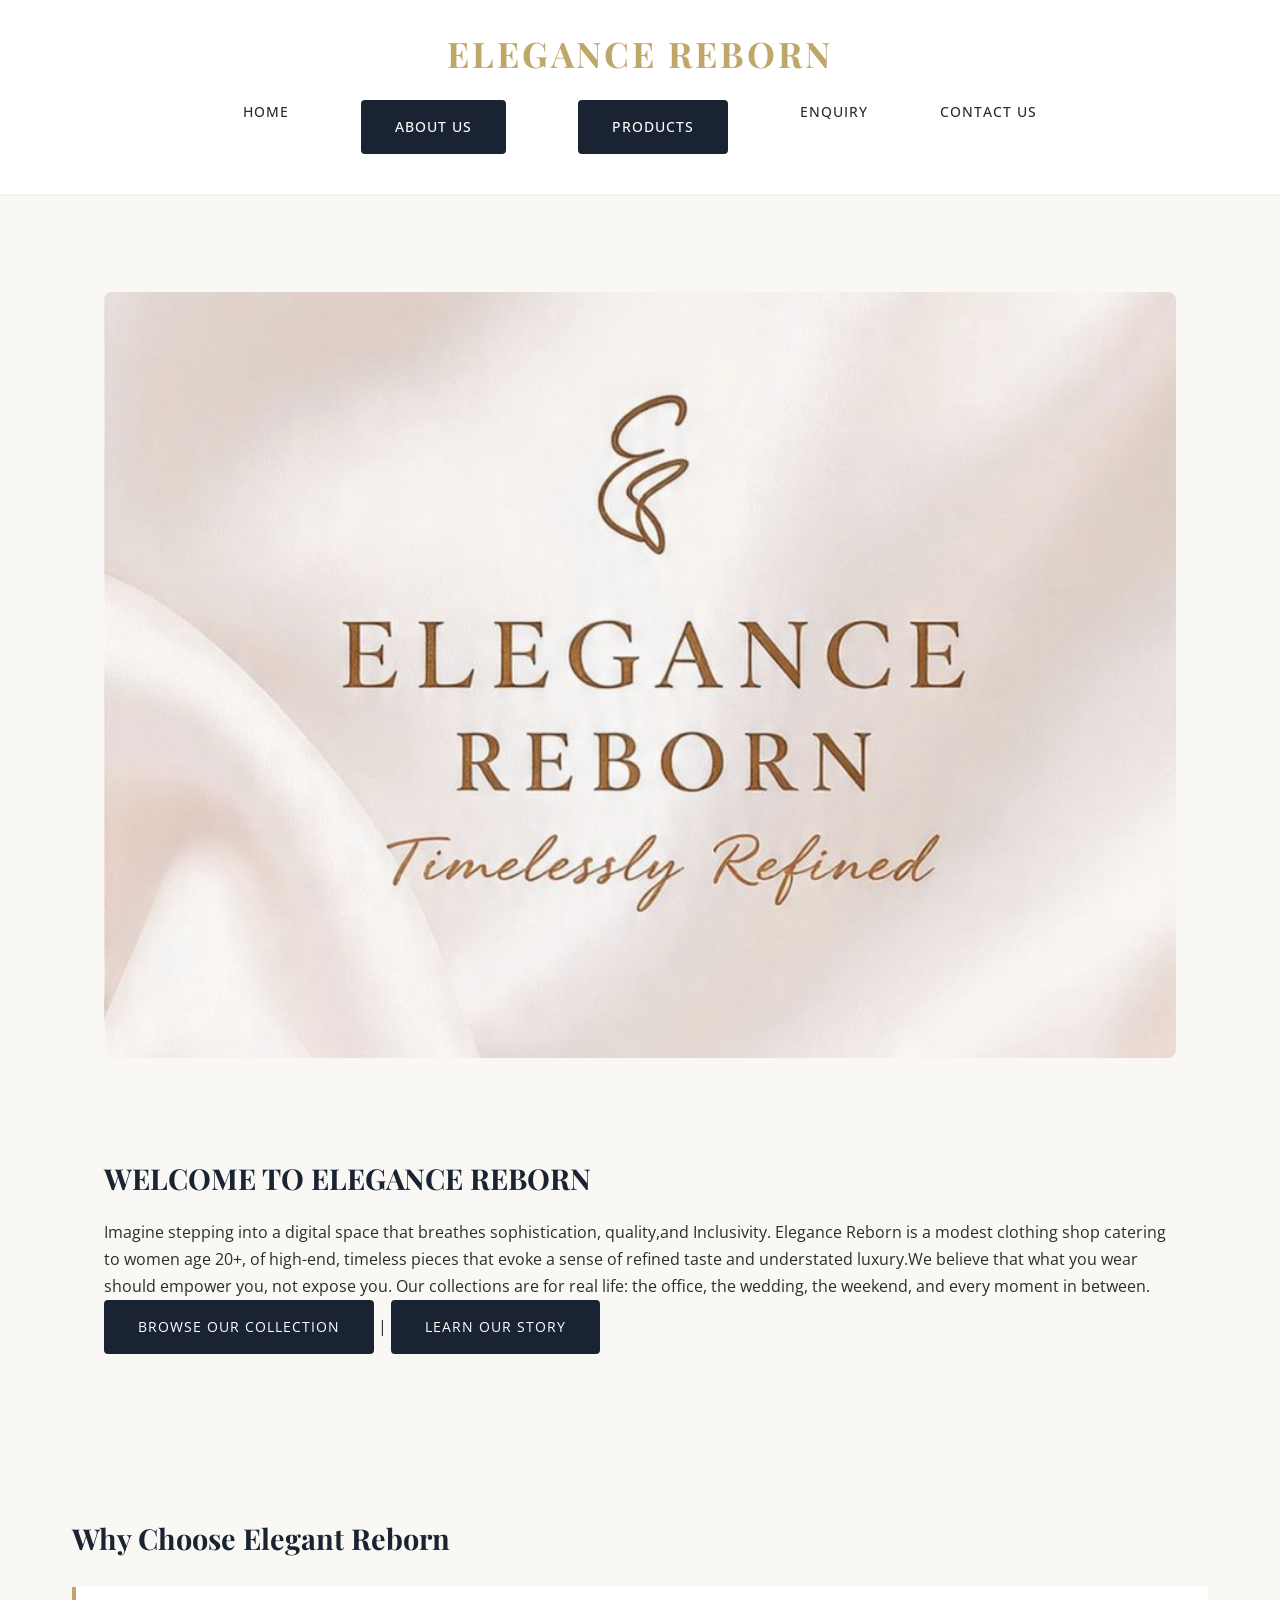
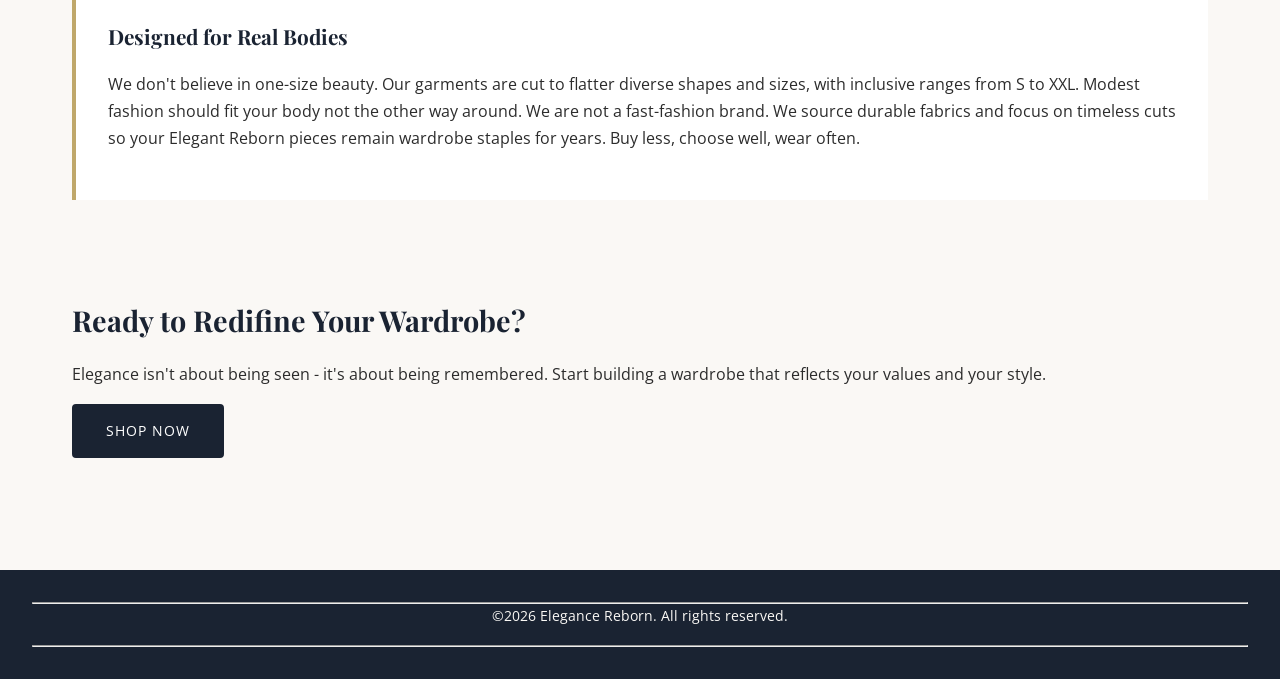
==== index.html @ 6d84d30e "Update index.html adding css stylesheet link" ====
<!DOCTYPE html>
<html lang="en">
<head>
    <meta charset="UTF-8">
    <meta name="viewport" content="width=device-width, initial-scale=1.0">
    <title>Elegance Reborn - Modest Fashion | Understated Luxury</title>
    <link rel="stylesheet" href="css/style.css">
</head>
<body>
    <!--header with navigation-->
    <header>
        <nav>
            <div>
                <h1>ELEGANCE REBORN</h1>
            <p> 
                <a href="index.html">Home</a>&nbsp;&nbsp;
                <a href="about.html">About Us</a>&nbsp;&nbsp;
                <a href="products.html">Products</a>&nbsp;&nbsp;
                <a href="enquiry.html">Enquiry</a>&nbsp;&nbsp;
                <a href="contact.html">Contact Us</a>
            </p>
            </div>
        </nav>
    </header>

    <!--Main content-->
    <main>
        <!--hero section-->
        <section>
            <img src="images/hero.jpeg"alt="Elegance Reborn - Timelessly Refined women's fashion"width="1250px" height="250">
        
             
        </section>
<!--Introduction-->
<section>
    <h2><B>WELCOME TO ELEGANCE REBORN</B></h2>
    <p>
        Imagine stepping into a digital space that breathes sophistication, quality,and Inclusivity. Elegance Reborn is a modest
                clothing shop catering to women age 20+, of high-end, timeless pieces that evoke a sense of refined taste and 
                understated luxury.We believe that what you wear should empower you, not expose you. Our collections are for real life: the office, the wedding, the weekend,
        and every moment in between.

            <a href="products.html">Browse Our Collection</a> | <a href="about.html">Learn Our Story</a>
            </p>
        </section>
    </main>
    <!--why choose us section-->
    <section>
       <h2> Why Choose Elegant Reborn</h2>
       <article> 
        <h3>Designed for Real Bodies</h3>
        <p>
            We don't believe in one-size beauty. Our garments are cut to flatter diverse shapes and sizes, with inclusive ranges from S to XXL. Modest fashion should fit your
            body not the other way around.
            We are not a fast-fashion brand. We source durable fabrics and focus on timeless cuts so your Elegant Reborn pieces remain wardrobe staples for years. Buy less, choose 
            well, wear often.
        </p>
       </article>
    </section>

<!--call to action section-->
<section>
    <h2>Ready to Redifine Your Wardrobe?</h2>
    <p>
        Elegance isn't  about being seen - it's about being remembered. Start building a wardrobe that reflects 
        your values and your style.
    </p>
    <p>
        <a href="products.html">Shop Now</a>
    </p>
</section>

    <!--Footer-->
    <footer>
        <hr style="text-align:center;">
        <p>&COPY;2026 Elegance Reborn. All rights reserved.</p>
        <hr>
    </footer>
</body>
</html>
---- css/style.css ----
/* GOOGLE FONTS IMPORT - matches proposal */
@import url('https://fonts.googleapis.com/css2?family=Playfair+Display:wght@600;700&family=Open+Sans:wght@400;500;600&display=swap');

/* COLOURS FROM PROPOSAL */
:root {
  --beige: #f5f1eb;
  --navy: #1a2332;
  --charcoal: #2c2c2c;
  --gold: #bfa76a;
  --creamy-white: #faf8f5;
}

/* RESET + BASE */
* {
  margin: 0;
  padding: 0;
  box-sizing: border-box;
}

body {
  font-family: 'Open Sans', sans-serif; /* Proposal: sans-serif for body */
  font-size: 16px;
  line-height: 1.7;
  color: var(--charcoal);
  background: var(--creamy-white);
}

img {
  max-width: 100%;
  height: auto;
  display: block;
}

/* TYPOGRAPHY - Proposal: Serif fonts for headings */
h1, h2, h3 {
  font-family: 'Playfair Display', Georgia, serif;
  font-weight: 700;
  margin-bottom: 1rem;
  color: var(--navy);
}

h1 { font-size: 2.2rem; letter-spacing: 3px; text-transform: uppercase; }
h2 { font-size: 1.8rem; }
h3 { font-size: 1.3rem; }

p { margin-bottom: 1rem; }

/* HEADER + NAV */
header {
  background: #fff;
  padding: 1.5rem 2rem;
  border-bottom: 2px solid var(--beige);
  position: sticky;
  top: 0;
  z-index: 100;
}

header h1 {
  color: var(--gold); /* Gold accent from proposal */
  text-align: center;
  margin-bottom: 1rem;
}

nav p {
  display: flex;
  gap: 2rem;
  flex-wrap: wrap;
  justify-content: center;
}

nav a {
  text-decoration: none;
  color: var(--charcoal);
  font-weight: 500;
  transition: color 0.3s ease;
  text-transform: uppercase;
  font-size: 0.9rem;
  letter-spacing: 1px;
}

nav a:hover {
  color: var(--gold);
}

/* MAIN LAYOUT */
main, section {
  max-width: 1200px;
  margin: 0 auto;
  padding: 3rem 2rem;
}

/* HERO */
section:first-of-type img {
  width: 100%;
  height: auto;
  border-radius: 8px;
}

/* BUTTONS - Gold accent */
a[href="products.html"], a[href="about.html"] {
  display: inline-block;
  padding: 0.8rem 2rem;
  background: var(--navy);
  color: #fff;
  text-decoration: none;
  border: 2px solid var(--navy);
  border-radius: 4px;
  transition: all 0.3s ease;
  text-transform: uppercase;
  letter-spacing: 1px;
  font-size: 0.9rem;
}

a[href="products.html"]:hover, a[href="about.html"]:hover {
  background: var(--gold);
  border-color: var(--gold);
  transform: translateY(-2px);
}

/* WHY CHOOSE US SECTION */
article {
  background: #fff;
  padding: 2rem;
  border-left: 4px solid var(--gold);
  margin-top: 1.5rem;
}

/* FOOTER */
footer {
  text-align: center;
  padding: 2rem;
  background: var(--navy);
  color: var(--creamy-white);
  margin-top: 3rem;
  font-size: 0.9rem;
}

/* RESPONSIVE DESIGN */
@media (max-width: 768px) {
  h1 { font-size: 1.6rem; }
  h2 { font-size: 1.5rem; }
  
  nav p {
    flex-direction: column;
    gap: 1rem;
    align-items: center;
  }
  
  main, section {
    padding: 2rem 1rem;
  }
  
  section:first-of-type img {
    height: 280px;
  }
}

@media (max-width: 480px) {
  body { font-size: 14px; }
  header { padding: 1rem; }
  h1 { font-size: 1.3rem; letter-spacing: 2px; }
}
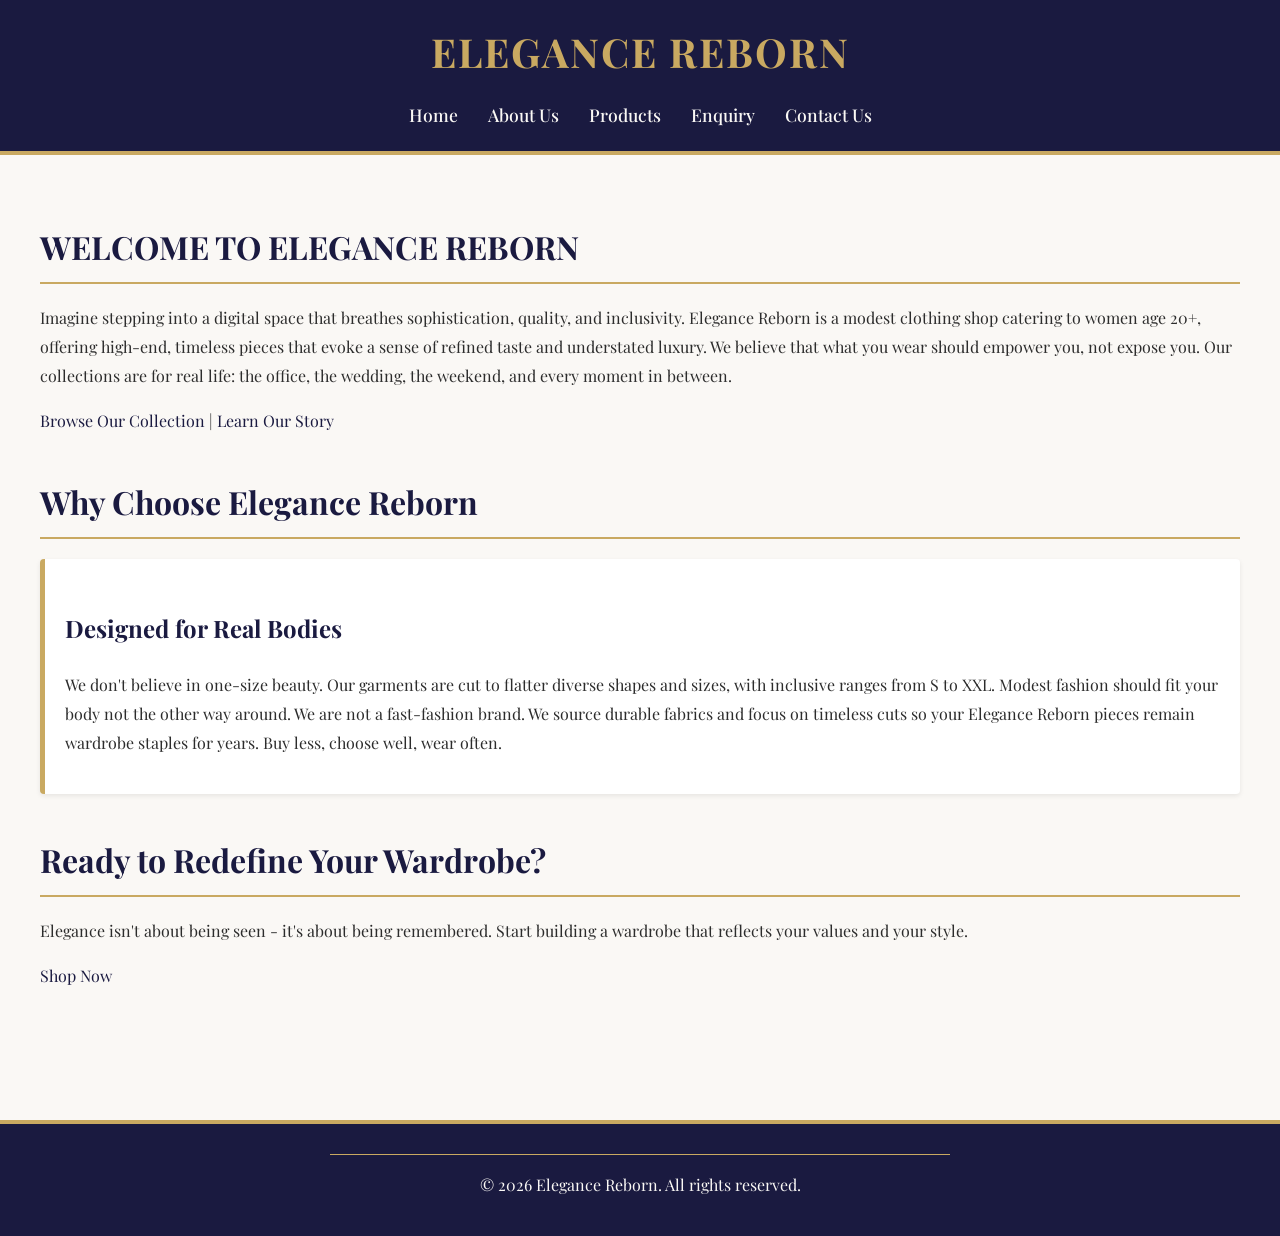
==== commit 55596e1c: "updated:   services.html and all the images in the images folder edited content in css folder and ht" ====
--- a/index.html
+++ b/index.html
@@ -4,77 +4,75 @@
     <meta charset="UTF-8">
     <meta name="viewport" content="width=device-width, initial-scale=1.0">
     <title>Elegance Reborn - Modest Fashion | Understated Luxury</title>
-    <link rel="stylesheet" href="css/style.css">
+    
+    <!-- Playfair Display Font -->
+    <link rel="preconnect" href="https://fonts.googleapis.com">
+    <link rel="preconnect" href="https://fonts.gstatic.com" crossorigin>
+    <link href="https://fonts.googleapis.com/css2?family=Playfair+Display:wght@400;700&display=swap" rel="stylesheet">
+    
+    <!-- Your CSS -->
+    <link rel="stylesheet" href="css/styles.css">
 </head>
 <body>
     <!--header with navigation-->
     <header>
         <nav>
-            <div>
-                <h1>ELEGANCE REBORN</h1>
+            <h1>ELEGANCE REBORN</h1>
             <p> 
-                <a href="index.html">Home</a>&nbsp;&nbsp;
-                <a href="about.html">About Us</a>&nbsp;&nbsp;
-                <a href="products.html">Products</a>&nbsp;&nbsp;
-                <a href="enquiry.html">Enquiry</a>&nbsp;&nbsp;
+                <a href="index.html">Home</a>
+                <a href="about.html">About Us</a>
+                <a href="products.html">Products</a>
+                <a href="enquiry.html">Enquiry</a>
                 <a href="contact.html">Contact Us</a>
             </p>
-            </div>
         </nav>
     </header>
 
-    <!--Main content-->
     <main>
-        <!--hero section-->
+        <!--Introduction-->
         <section>
-            <img src="images/hero.jpeg"alt="Elegance Reborn - Timelessly Refined women's fashion"width="1250px" height="250">
-        
-             
+            <h2><strong>WELCOME TO ELEGANCE REBORN</strong></h2>
+            <p>
+                Imagine stepping into a digital space that breathes sophistication, quality, and inclusivity. Elegance Reborn is a modest
+                clothing shop catering to women age 20+, offering high-end, timeless pieces that evoke a sense of refined taste and 
+                understated luxury. We believe that what you wear should empower you, not expose you. Our collections are for real life: the office, the wedding, the weekend,
+                and every moment in between.
+            </p>
+            <p>
+                <a href="products.html">Browse Our Collection</a> | <a href="about.html">Learn Our Story</a>
+            </p>
         </section>
-<!--Introduction-->
-<section>
-    <h2><B>WELCOME TO ELEGANCE REBORN</B></h2>
-    <p>
-        Imagine stepping into a digital space that breathes sophistication, quality,and Inclusivity. Elegance Reborn is a modest
-                clothing shop catering to women age 20+, of high-end, timeless pieces that evoke a sense of refined taste and 
-                understated luxury.We believe that what you wear should empower you, not expose you. Our collections are for real life: the office, the wedding, the weekend,
-        and every moment in between.
 
-            <a href="products.html">Browse Our Collection</a> | <a href="about.html">Learn Our Story</a>
+        <!--why choose us section-->
+        <section>
+            <h2>Why Choose Elegance Reborn</h2>
+            <article> 
+                <h3>Designed for Real Bodies</h3>
+                <p>
+                    We don't believe in one-size beauty. Our garments are cut to flatter diverse shapes and sizes, with inclusive ranges from S to XXL. Modest fashion should fit your
+                    body not the other way around. We are not a fast-fashion brand. We source durable fabrics and focus on timeless cuts so your Elegance Reborn pieces remain wardrobe staples for years. Buy less, choose 
+                    well, wear often.
+                </p>
+            </article>
+        </section>
+
+        <!--call to action section-->
+        <section>
+            <h2>Ready to Redefine Your Wardrobe?</h2>
+            <p>
+                Elegance isn't about being seen - it's about being remembered. Start building a wardrobe that reflects 
+                your values and your style.
+            </p>
+            <p>
+                <a href="products.html">Shop Now</a>
             </p>
         </section>
     </main>
-    <!--why choose us section-->
-    <section>
-       <h2> Why Choose Elegant Reborn</h2>
-       <article> 
-        <h3>Designed for Real Bodies</h3>
-        <p>
-            We don't believe in one-size beauty. Our garments are cut to flatter diverse shapes and sizes, with inclusive ranges from S to XXL. Modest fashion should fit your
-            body not the other way around.
-            We are not a fast-fashion brand. We source durable fabrics and focus on timeless cuts so your Elegant Reborn pieces remain wardrobe staples for years. Buy less, choose 
-            well, wear often.
-        </p>
-       </article>
-    </section>
-
-<!--call to action section-->
-<section>
-    <h2>Ready to Redifine Your Wardrobe?</h2>
-    <p>
-        Elegance isn't  about being seen - it's about being remembered. Start building a wardrobe that reflects 
-        your values and your style.
-    </p>
-    <p>
-        <a href="products.html">Shop Now</a>
-    </p>
-</section>
 
     <!--Footer-->
     <footer>
-        <hr style="text-align:center;">
-        <p>&COPY;2026 Elegance Reborn. All rights reserved.</p>
         <hr>
+        <p>&copy; 2026 Elegance Reborn. All rights reserved.</p>
     </footer>
 </body>
-</html>
+</html>
--- a/css/styles.css
+++ b/css/styles.css
@@ -0,0 +1,283 @@
+/* Elegance Reborn - Main Stylesheet */
+@import url('https://fonts.googleapis.com/css2?family=Playfair+Display:wght@400;700&display=swap');
+
+/* Base Styles */
+body {
+    font-family: 'Playfair Display', Georgia, serif;
+    background-color: #FAF8F5; /* Cream */
+    color: #2C2C2C; /* Charcoal */
+    margin: 0;
+    padding: 0;
+    line-height: 1.6;
+}
+
+/* Header & Navigation */
+header {
+    background-color: #1A1A40; /* Deep Navy */
+    border-bottom: 4px solid #C9A961; /* Gold */
+    padding: 20px 0;
+    text-align: center;
+}
+
+header h1 {
+    color: #C9A961; /* Gold */
+    font-size: 2.5rem;
+    margin: 0;
+    letter-spacing: 2px;
+    font-weight: 700;
+}
+
+nav p {
+    margin: 15px 0 0 0;
+    display: flex;
+    justify-content: center;
+    gap: 30px;
+    flex-wrap: wrap;
+}
+
+nav a {
+    color: #FAF8F5; /* Cream */
+    text-decoration: none;
+    font-size: 1.1rem;
+    font-weight: 500;
+    transition: color 0.3s ease;
+}
+
+nav a:hover {
+    color: #C9A961; /* Gold */
+    text-decoration: underline;
+}
+
+/* Main Content */
+main {
+    max-width: 1200px;
+    margin: 0 auto;
+    padding: 40px 20px;
+}
+
+section {
+    margin-bottom: 40px;
+}
+
+h2 {
+    color: #1A1A40; /* Deep Navy */
+    font-size: 2rem;
+    border-bottom: 2px solid #C9A961; /* Gold */
+    padding-bottom: 10px;
+    margin-bottom: 20px;
+    font-weight: 700;
+}
+
+h3 {
+    color: #1A1A40; /* Deep Navy */
+    font-size: 1.5rem;
+    margin-top: 30px;
+    font-weight: 700;
+}
+
+h4 {
+    color: #2C2C2C; /* Charcoal */
+    font-size: 1.2rem;
+    font-weight: 700;
+}
+
+p {
+    font-size: 1rem;
+    line-height: 1.8;
+}
+
+/* Article Cards */
+article {
+    background-color: #fff;
+    border-left: 5px solid #C9A961; /* Gold */
+    padding: 20px;
+    margin-bottom: 20px;
+    box-shadow: 0 2px 5px rgba(0,0,0,0.08);
+    border-radius: 4px;
+}
+
+/* Forms */
+form {
+    background-color: #fff;
+    padding: 30px;
+    border-radius: 4px;
+    box-shadow: 0 2px 5px rgba(0,0,0,0.08);
+    max-width: 600px;
+}
+
+label {
+    display: block;
+    margin-bottom: 8px;
+    color: #1A1A40; /* Deep Navy */
+    font-weight: bold;
+}
+
+input[type="text"],
+input[type="email"],
+select,
+textarea {
+    width: 100%;
+    padding: 12px;
+    margin-bottom: 18px;
+    border: 1px solid #ccc;
+    border-radius: 4px;
+    font-family: 'Playfair Display', Georgia, serif;
+    font-size: 1rem;
+    box-sizing: border-box;
+}
+
+input:focus,
+select:focus,
+textarea:focus {
+    outline: none;
+    border-color: #1A1A40;
+    box-shadow: 0 0 5px rgba(26, 26, 64, 0.3);
+}
+
+button {
+    background-color: #1A1A40; /* Deep Navy */
+    color: #C9A961; /* Gold */
+    padding: 12px 30px;
+    border: none;
+    border-radius: 4px;
+    font-size: 1rem;
+    cursor: pointer;
+    font-weight: bold;
+    transition: background-color 0.3s ease;
+    font-family: 'Playfair Display', Georgia, serif;
+}
+
+button:hover {
+    background-color: #2C2C5A; /* Lighter Navy */
+}
+
+/* Links */
+a {
+    color: #1A1A40; /* Deep Navy */
+    text-decoration: none;
+}
+
+a:hover {
+    color: #D4A5A5; /* Dusty Pink */
+    text-decoration: underline;
+}
+
+/* Image Grid */
+.image-grid {
+    display: flex;
+    flex-wrap: wrap;
+    gap: 15px;
+    justify-content: center;
+}
+
+.image-grid img {
+    flex: 0 1 200px;
+    width: 200px;
+    height: auto;
+    object-fit: cover;
+    display: block;
+    margin: 10px 0;
+    border-radius: 4px;
+}
+
+/* Footer */
+footer {
+    background-color: #1A1A40; /* Deep Navy */
+    color: #FAF8F5; /* Cream */
+    text-align: center;
+    padding: 20px;
+    margin-top: 50px;
+    border-top: 4px solid #C9A961; /* Gold */
+}
+
+footer hr {
+    border: none;
+    border-top: 1px solid #C9A961;
+    margin: 10px auto;
+    width: 50%;
+}
+
+/* ===== RESPONSIVE DESIGN ===== */
+
+/* Tablet: 768px and below */
+@media (max-width: 768px) {
+    header h1 {
+        font-size: 1.8rem;
+    }
+
+    nav p {
+        flex-direction: column;
+        gap: 15px;
+        align-items: center;
+    }
+
+    main {
+        padding: 20px 15px;
+    }
+
+    h2 {
+        font-size: 1.5rem;
+    }
+
+    h3 {
+        font-size: 1.3rem;
+    }
+
+    .image-grid img {
+        flex: 0 1 280px;
+        width: 280px;
+        margin: 10px auto;
+    }
+}
+
+/* Mobile: 480px and below */
+@media (max-width: 480px) {
+    body {
+        font-size: 0.95rem;
+    }
+
+    header {
+        padding: 15px 10px;
+    }
+
+    header h1 {
+        font-size: 1.5rem;
+        letter-spacing: 1px;
+    }
+
+    main {
+        padding: 15px 10px;
+    }
+
+    section, article {
+        padding: 15px;
+    }
+
+    form {
+        padding: 20px;
+    }
+
+    input[type="text"],
+    input[type="email"],
+    select,
+    textarea,
+    button {
+        width: 100%;
+        box-sizing: border-box;
+    }
+
+    h2 {
+        font-size: 1.3rem;
+    }
+
+    .image-grid {
+        gap: 10px;
+    }
+    
+    .image-grid img {
+        flex: 0 1 calc(50% - 5px);
+        width: calc(50% - 5px);
+        max-width: none;
+        margin: 0;
+    }
+}
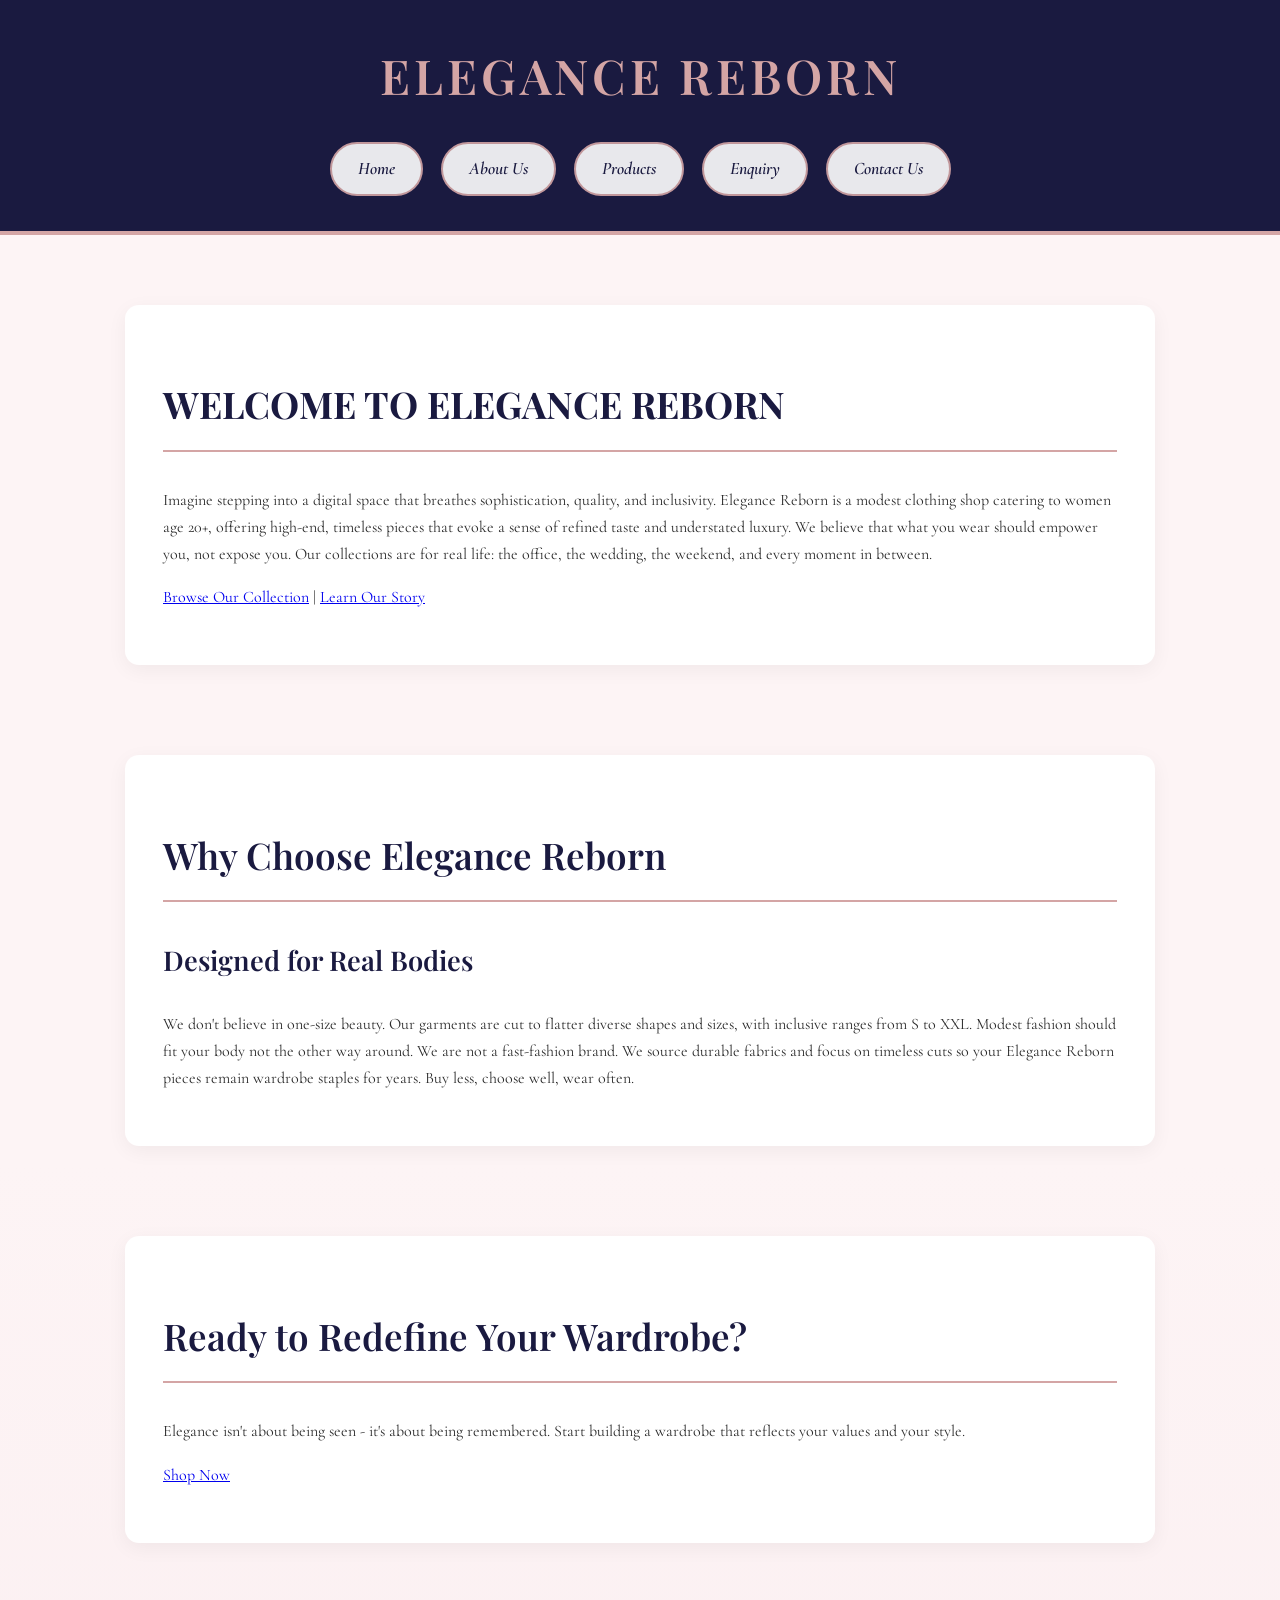
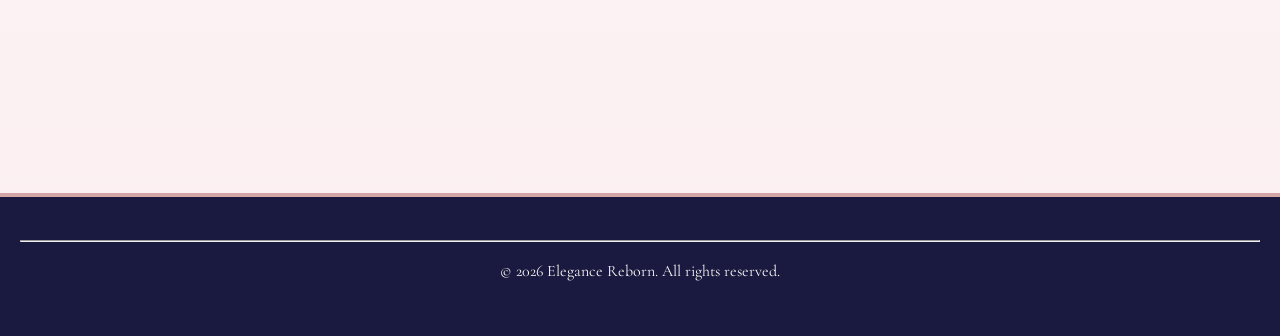
==== commit 101e8c5b: "modified:   css/styles.css modified:   index.html" ====
--- a/index.html
+++ b/index.html
@@ -3,6 +3,7 @@
 <head>
     <meta charset="UTF-8">
     <meta name="viewport" content="width=device-width, initial-scale=1.0">
+    
     <title>Elegance Reborn - Modest Fashion | Understated Luxury</title>
     
     <!-- Playfair Display Font -->
--- a/css/styles.css
+++ b/css/styles.css
@@ -1,283 +1,256 @@
 /* Elegance Reborn - Main Stylesheet */
-@import url('https://fonts.googleapis.com/css2?family=Playfair+Display:wght@400;700&display=swap');
-
-/* Base Styles */
+@import url('https://fonts.googleapis.com/css2?family=Playfair+Display:wght@400;500;600;700&family=Cormorant+Garamond:wght@400;500;600;700&display=swap');
+
+* {
+    box-sizing: border-box; /* Stops horizontal scroll */
+}
+
 body {
-    font-family: 'Playfair Display', Georgia, serif;
-    background-color: #FAF8F5; /* Cream */
-    color: #2C2C2C; /* Charcoal */
+    font-family: 'Cormorant Garamond', Georgia, 'Times New Roman', serif;
+    background: linear-gradient(180deg, #FDF4F5 0%, #FDF4F5 60%, #FBEFF1 100%);
+    color: #2C2C2C;
     margin: 0;
     padding: 0;
-    line-height: 1.6;
-}
-
-/* Header & Navigation */
+    line-height: 1.7;
+}
+
 header {
-    background-color: #1A1A40; /* Deep Navy */
-    border-bottom: 4px solid #C9A961; /* Gold */
-    padding: 20px 0;
+    background-color: #1A1A40;
+    border-bottom: 4px solid #D4A5A5;
+    padding: 35px 20px;
     text-align: center;
 }
 
 header h1 {
-    color: #C9A961; /* Gold */
-    font-size: 2.5rem;
+    color: #D4A5A5;
+    font-family: 'Playfair Display', Georgia, serif;
+    font-size: 3rem;
     margin: 0;
-    letter-spacing: 2px;
-    font-weight: 700;
+    letter-spacing: 4px;
+    font-weight: 600;
+    text-transform: uppercase;
+}
+
+header p {
+    color: #FAF8F5;
+    font-size: 1.2rem;
+    margin: 12px 0 0 0;
+    font-style: italic;
+    opacity: 0.9;
 }
 
 nav p {
-    margin: 15px 0 0 0;
+    margin: 25px 0 0 0;
     display: flex;
     justify-content: center;
-    gap: 30px;
+    gap: 18px;
     flex-wrap: wrap;
 }
 
 nav a {
-    color: #FAF8F5; /* Cream */
+    color: #1A1A40;
+    background-color: #fff;
+    border: 2px solid #D4A5A5;
     text-decoration: none;
     font-size: 1.1rem;
-    font-weight: 500;
-    transition: color 0.3s ease;
+    font-weight: 600;
+    padding: 10px 26px;
+    border-radius: 30px;
+    transition: all 0.3s ease;
 }
 
 nav a:hover {
-    color: #C9A961; /* Gold */
-    text-decoration: underline;
-}
-
-/* Main Content */
+    background-color: #D4A5A5;
+    color: #fff;
+    transform: translateY(-3px);
+}
+
 main {
-    max-width: 1200px;
+    max-width: 1100px;
     margin: 0 auto;
-    padding: 40px 20px;
+    padding: 70px 35px;
 }
 
 section {
-    margin-bottom: 40px;
+    margin-bottom: 90px;
+    background: #fff;
+    border-radius: 14px;
+    padding: 38px;
+    box-shadow: 0 5px 20px rgba(0,0,0,0.05);
 }
 
 h2 {
-    color: #1A1A40; /* Deep Navy */
-    font-size: 2rem;
-    border-bottom: 2px solid #C9A961; /* Gold */
-    padding-bottom: 10px;
-    margin-bottom: 20px;
-    font-weight: 700;
+    font-family: 'Playfair Display', Georgia, serif;
+    color: #1A1A40;
+    font-size: 2.3rem;
+    border-bottom: 2px solid #D4A5A5;
+    padding-bottom: 14px;
+    margin-bottom: 35px;
+    font-weight: 600;
 }
 
 h3 {
-    color: #1A1A40; /* Deep Navy */
+    font-family: 'Playfair Display', Georgia, serif;
+    color: #1A1A40;
+    font-size: 1.7rem;
+    margin-top: 0;
+    font-weight: 600;
+}
+
+h4 {
+    font-family: 'Cormorant Garamond', Georgia, serif;
+    color: #2C2C2C;
+    font-size: 1.35rem;
+    font-weight: 600;
+}
+
+.products-grid {
+    display: grid;
+    grid-template-columns: repeat(3, 1fr);
+    gap: 25px;
+    margin-top: 25px;
+    margin-bottom: 50px;
+    width: 100%;
+}
+
+.product-card {
+    background: #fff;
+    border-radius: 14px;
+    padding: 20px;
+    box-shadow: 0 5px 20px rgba(0,0,0,0.05);
+    text-align: center;
+    transition: transform 0.3s ease;
+    width: 100%;
+    max-width: 100%;
+}
+
+.product-card:hover {
+    transform: translateY(-6px);
+    box-shadow: 0 10px 30px rgba(212, 165, 165, 0.2);
+}
+
+.product-card img {
+    width: 100%;
+    height: auto; /* No crop */
+    max-width: 100%;
+    border-radius: 10px;
+    margin-bottom: 18px;
+    display: block;
+}
+
+.product-card h3 {
     font-size: 1.5rem;
-    margin-top: 30px;
-    font-weight: 700;
-}
-
-h4 {
-    color: #2C2C2C; /* Charcoal */
-    font-size: 1.2rem;
-    font-weight: 700;
-}
-
-p {
-    font-size: 1rem;
-    line-height: 1.8;
-}
-
-/* Article Cards */
-article {
-    background-color: #fff;
-    border-left: 5px solid #C9A961; /* Gold */
-    padding: 20px;
-    margin-bottom: 20px;
-    box-shadow: 0 2px 5px rgba(0,0,0,0.08);
-    border-radius: 4px;
-}
-
-/* Forms */
-form {
-    background-color: #fff;
-    padding: 30px;
-    border-radius: 4px;
-    box-shadow: 0 2px 5px rgba(0,0,0,0.08);
-    max-width: 600px;
-}
-
-label {
-    display: block;
-    margin-bottom: 8px;
-    color: #1A1A40; /* Deep Navy */
-    font-weight: bold;
-}
-
-input[type="text"],
-input[type="email"],
-select,
-textarea {
-    width: 100%;
-    padding: 12px;
-    margin-bottom: 18px;
-    border: 1px solid #ccc;
-    border-radius: 4px;
-    font-family: 'Playfair Display', Georgia, serif;
-    font-size: 1rem;
-    box-sizing: border-box;
-}
-
-input:focus,
-select:focus,
-textarea:focus {
-    outline: none;
-    border-color: #1A1A40;
-    box-shadow: 0 0 5px rgba(26, 26, 64, 0.3);
-}
-
-button {
-    background-color: #1A1A40; /* Deep Navy */
-    color: #C9A961; /* Gold */
+    margin: 0 0 8px 0;
+}
+
+.product-card .price {
+    font-size: 1.3rem;
+    font-weight: 600;
+    color: #D4A5A5;
+    margin: 0 0 18px 0;
+}
+
+.sizes {
+    margin: 18px 0;
+}
+.sizes input[type="radio"] { display: none; }
+.sizes label {
+    display: inline-block;
+    padding: 7px 13px;
+    margin: 4px;
+    border: 2px solid #E0E0E0;
+    border-radius: 8px;
+    cursor: pointer;
+    font-weight: 600;
+    transition: all 0.2s ease;
+    min-width: 38px;
+}
+.sizes input[type="radio"]:checked + label {
+    border-color: #D4A5A5;
+    background-color: #D4A5A5;
+    color: #fff;
+}
+
+/* Add to Cart Button */
+.add-to-cart-btn {
+    background-color: #1A1A40;
+    color: #fff;
     padding: 12px 30px;
     border: none;
-    border-radius: 4px;
-    font-size: 1rem;
+    border-radius: 30px;
+    font-size: 1.05rem;
     cursor: pointer;
-    font-weight: bold;
-    transition: background-color 0.3s ease;
-    font-family: 'Playfair Display', Georgia, serif;
-}
-
-button:hover {
-    background-color: #2C2C5A; /* Lighter Navy */
-}
-
-/* Links */
-a {
-    color: #1A1A40; /* Deep Navy */
-    text-decoration: none;
-}
-
-a:hover {
-    color: #D4A5A5; /* Dusty Pink */
-    text-decoration: underline;
-}
-
-/* Image Grid */
-.image-grid {
-    display: flex;
-    flex-wrap: wrap;
-    gap: 15px;
-    justify-content: center;
-}
-
-.image-grid img {
-    flex: 0 1 200px;
-    width: 200px;
-    height: auto;
-    object-fit: cover;
-    display: block;
-    margin: 10px 0;
-    border-radius: 4px;
-}
-
-/* Footer */
+    font-weight: 600;
+    font-family: 'Cormorant Garamond', Georgia, serif;
+    margin-top: 12px;
+    width: 100%;
+    transition: all 0.3s ease;
+}
+
+.add-to-cart-btn:hover {
+    background-color: #D4A5A5;
+    transform: translateY(-2px);
+}
+
 footer {
-    background-color: #1A1A40; /* Deep Navy */
-    color: #FAF8F5; /* Cream */
+    background-color: #1A1A40;
+    color: #FAF8F5;
     text-align: center;
-    padding: 20px;
-    margin-top: 50px;
-    border-top: 4px solid #C9A961; /* Gold */
-}
-
-footer hr {
-    border: none;
-    border-top: 1px solid #C9A961;
-    margin: 10px auto;
-    width: 50%;
-}
-
-/* ===== RESPONSIVE DESIGN ===== */
-
-/* Tablet: 768px and below */
-@media (max-width: 768px) {
+    padding: 35px 20px;
+    margin-top: 90px;
+    border-top: 4px solid #D4A5A5;
+}
+
+/* PHONE + TABLET: 2 columns side by side */
+@media (max-width: 992px) {
+    main {
+        padding: 40px 15px;
+    }
+    
+    section {
+        padding: 25px 15px;
+    }
+    
+    .products-grid { 
+        grid-template-columns: 1fr 1fr !important;
+        gap: 12px;
+    }
+    
+    .product-card {
+        padding: 12px;
+    }
+    
+    .product-card h3 {
+        font-size: 1rem;
+        line-height: 1.2;
+        margin: 8px 0;
+    }
+    
+    .product-card .price {
+        font-size: 1.05rem;
+        margin: 8px 0;
+    }
+    
+    .sizes label {
+        padding: 5px 8px;
+        font-size: 0.9rem;
+        margin: 2px;
+    }
+    
+    .add-to-cart-btn {
+        font-size: 0.85rem;
+        padding: 8px 10px;
+    }
+    
     header h1 {
-        font-size: 1.8rem;
-    }
-
-    nav p {
-        flex-direction: column;
-        gap: 15px;
-        align-items: center;
-    }
-
-    main {
-        padding: 20px 15px;
-    }
-
-    h2 {
-        font-size: 1.5rem;
-    }
-
-    h3 {
-        font-size: 1.3rem;
-    }
-
-    .image-grid img {
-        flex: 0 1 280px;
-        width: 280px;
-        margin: 10px auto;
-    }
-}
-
-/* Mobile: 480px and below */
-@media (max-width: 480px) {
-    body {
-        font-size: 0.95rem;
-    }
-
-    header {
-        padding: 15px 10px;
-    }
-
-    header h1 {
-        font-size: 1.5rem;
-        letter-spacing: 1px;
-    }
-
-    main {
-        padding: 15px 10px;
-    }
-
-    section, article {
-        padding: 15px;
-    }
-
-    form {
-        padding: 20px;
-    }
-
-    input[type="text"],
-    input[type="email"],
-    select,
-    textarea,
-    button {
-        width: 100%;
-        box-sizing: border-box;
-    }
-
-    h2 {
-        font-size: 1.3rem;
-    }
-
-    .image-grid {
-        gap: 10px;
-    }
-    
-    .image-grid img {
-        flex: 0 1 calc(50% - 5px);
-        width: calc(50% - 5px);
-        max-width: none;
-        margin: 0;
+        font-size: 2.4rem;
+        letter-spacing: 3px;
+    }
+}
+
+/* SMALL PHONES: 1 column only */
+@media (max-width: 390px) {
+    .products-grid { 
+        grid-template-columns: 1fr !important;
     }
 }
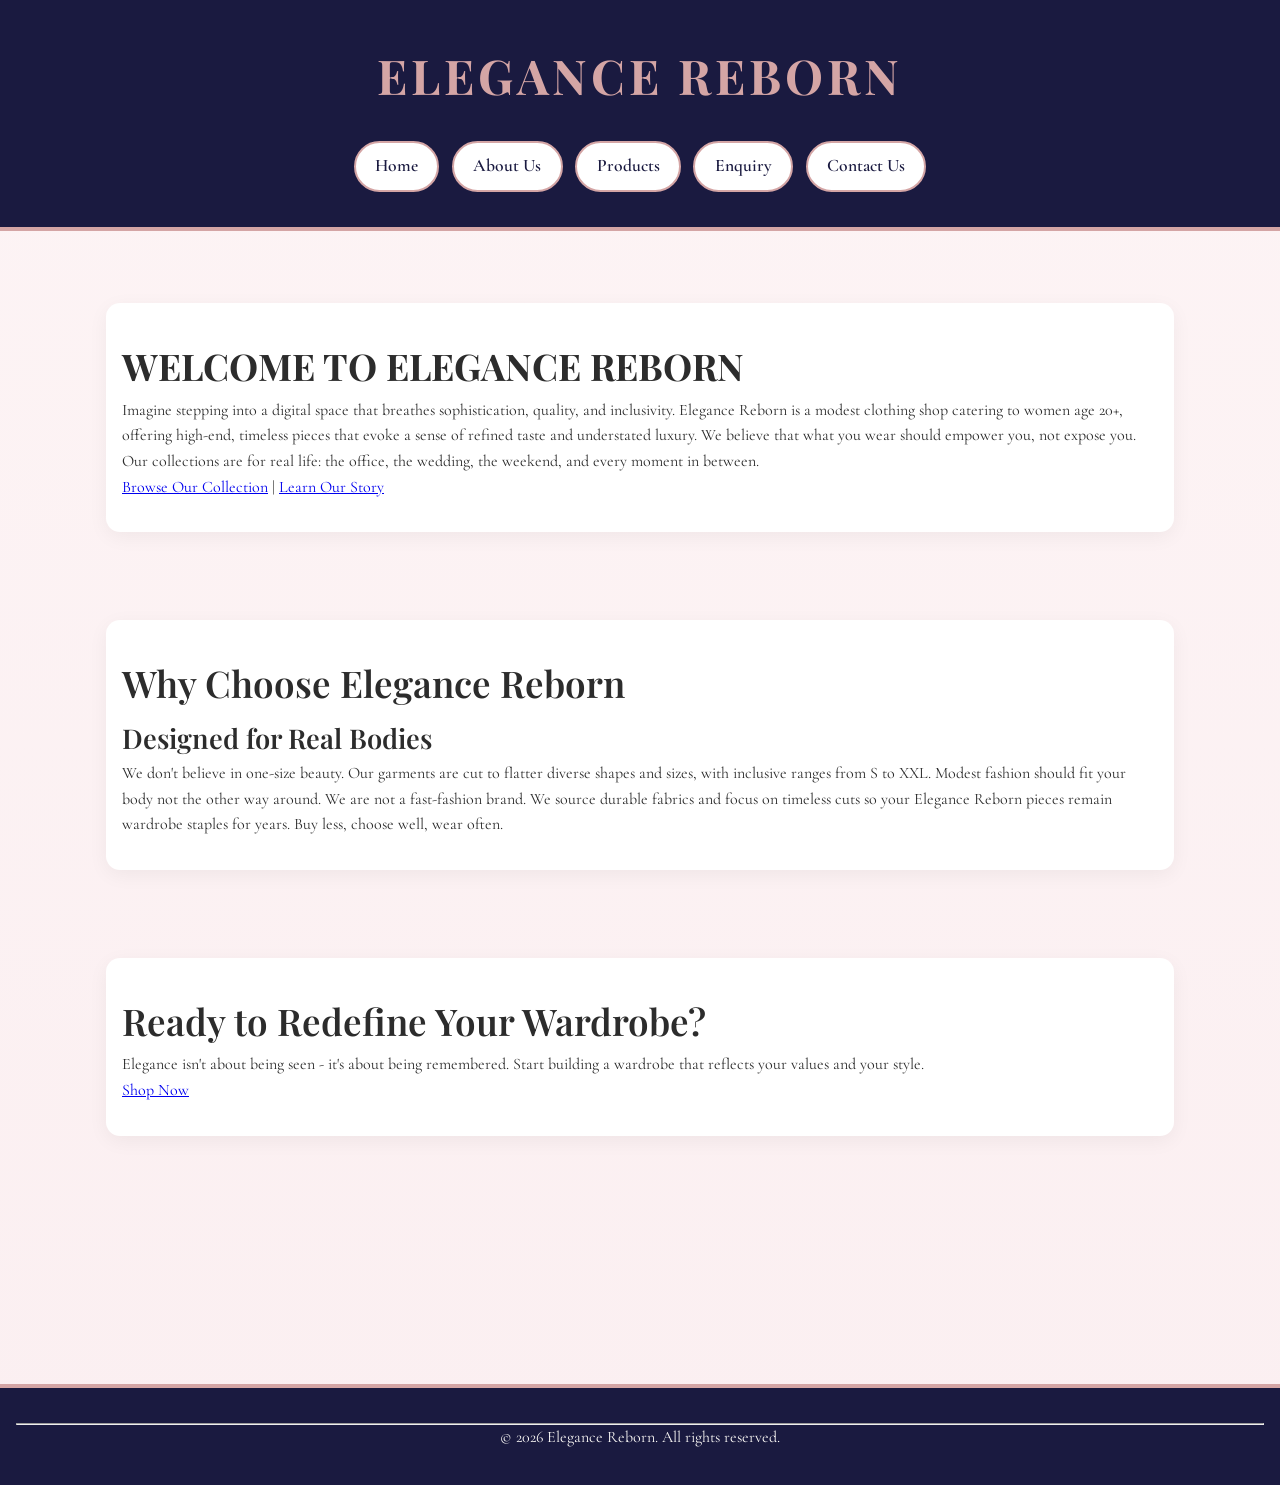
==== commit 046570de: "First upload of Elegance Reborn Website" ====
--- a/index.html
+++ b/index.html
@@ -1,79 +1,79 @@
-<!DOCTYPE html>
-<html lang="en">
-<head>
-    <meta charset="UTF-8">
-    <meta name="viewport" content="width=device-width, initial-scale=1.0">
-    
-    <title>Elegance Reborn - Modest Fashion | Understated Luxury</title>
-    
-    <!-- Playfair Display Font -->
-    <link rel="preconnect" href="https://fonts.googleapis.com">
-    <link rel="preconnect" href="https://fonts.gstatic.com" crossorigin>
-    <link href="https://fonts.googleapis.com/css2?family=Playfair+Display:wght@400;700&display=swap" rel="stylesheet">
-    
-    <!-- Your CSS -->
-    <link rel="stylesheet" href="css/styles.css">
-</head>
-<body>
-    <!--header with navigation-->
-    <header>
-        <nav>
-            <h1>ELEGANCE REBORN</h1>
-            <p> 
-                <a href="index.html">Home</a>
-                <a href="about.html">About Us</a>
-                <a href="products.html">Products</a>
-                <a href="enquiry.html">Enquiry</a>
-                <a href="contact.html">Contact Us</a>
-            </p>
-        </nav>
-    </header>
-
-    <main>
-        <!--Introduction-->
-        <section>
-            <h2><strong>WELCOME TO ELEGANCE REBORN</strong></h2>
-            <p>
-                Imagine stepping into a digital space that breathes sophistication, quality, and inclusivity. Elegance Reborn is a modest
-                clothing shop catering to women age 20+, offering high-end, timeless pieces that evoke a sense of refined taste and 
-                understated luxury. We believe that what you wear should empower you, not expose you. Our collections are for real life: the office, the wedding, the weekend,
-                and every moment in between.
-            </p>
-            <p>
-                <a href="products.html">Browse Our Collection</a> | <a href="about.html">Learn Our Story</a>
-            </p>
-        </section>
-
-        <!--why choose us section-->
-        <section>
-            <h2>Why Choose Elegance Reborn</h2>
-            <article> 
-                <h3>Designed for Real Bodies</h3>
-                <p>
-                    We don't believe in one-size beauty. Our garments are cut to flatter diverse shapes and sizes, with inclusive ranges from S to XXL. Modest fashion should fit your
-                    body not the other way around. We are not a fast-fashion brand. We source durable fabrics and focus on timeless cuts so your Elegance Reborn pieces remain wardrobe staples for years. Buy less, choose 
-                    well, wear often.
-                </p>
-            </article>
-        </section>
-
-        <!--call to action section-->
-        <section>
-            <h2>Ready to Redefine Your Wardrobe?</h2>
-            <p>
-                Elegance isn't about being seen - it's about being remembered. Start building a wardrobe that reflects 
-                your values and your style.
-            </p>
-            <p>
-                <a href="products.html">Shop Now</a>
-            </p>
-        </section>
-    </main>
-
-    <!--Footer-->
-    <footer>
-        <hr>
-        <p>&copy; 2026 Elegance Reborn. All rights reserved.</p>
-    </footer>
-</body>
+<!DOCTYPE html>
+<html lang="en">
+<head>
+    <meta charset="UTF-8">
+    <meta name="viewport" content="width=device-width, initial-scale=1.0">
+    
+    <title>Elegance Reborn - Modest Fashion | Understated Luxury</title>
+    
+    <!-- Playfair Display Font -->
+    <link rel="preconnect" href="https://fonts.googleapis.com">
+    <link rel="preconnect" href="https://fonts.gstatic.com" crossorigin>
+    <link href="https://fonts.googleapis.com/css2?family=Playfair+Display:wght@400;700&display=swap" rel="stylesheet">
+    
+    <!-- Your CSS -->
+    <link rel="stylesheet" href="css/styles.css">
+</head>
+<body>
+    <!--header with navigation-->
+    <header>
+        <nav>
+            <h1>ELEGANCE REBORN</h1>
+            <p> 
+                <a href="index.html">Home</a>
+                <a href="about.html">About Us</a>
+                <a href="products.html">Products</a>
+                <a href="enquiry.html">Enquiry</a>
+                <a href="contact.html">Contact Us</a>
+            </p>
+        </nav>
+    </header>
+
+    <main>
+        <!--Introduction-->
+        <section>
+            <h2><strong>WELCOME TO ELEGANCE REBORN</strong></h2>
+            <p>
+                Imagine stepping into a digital space that breathes sophistication, quality, and inclusivity. Elegance Reborn is a modest
+                clothing shop catering to women age 20+, offering high-end, timeless pieces that evoke a sense of refined taste and 
+                understated luxury. We believe that what you wear should empower you, not expose you. Our collections are for real life: the office, the wedding, the weekend,
+                and every moment in between.
+            </p>
+            <p>
+                <a href="products.html">Browse Our Collection</a> | <a href="about.html">Learn Our Story</a>
+            </p>
+        </section>
+
+        <!--why choose us section-->
+        <section>
+            <h2>Why Choose Elegance Reborn</h2>
+            <article> 
+                <h3>Designed for Real Bodies</h3>
+                <p>
+                    We don't believe in one-size beauty. Our garments are cut to flatter diverse shapes and sizes, with inclusive ranges from S to XXL. Modest fashion should fit your
+                    body not the other way around. We are not a fast-fashion brand. We source durable fabrics and focus on timeless cuts so your Elegance Reborn pieces remain wardrobe staples for years. Buy less, choose 
+                    well, wear often.
+                </p>
+            </article>
+        </section>
+
+        <!--call to action section-->
+        <section>
+            <h2>Ready to Redefine Your Wardrobe?</h2>
+            <p>
+                Elegance isn't about being seen - it's about being remembered. Start building a wardrobe that reflects 
+                your values and your style.
+            </p>
+            <p>
+                <a href="products.html">Shop Now</a>
+            </p>
+        </section>
+    </main>
+
+    <!--Footer-->
+    <footer>
+        <hr>
+        <p>&copy; 2026 Elegance Reborn. All rights reserved.</p>
+    </footer>
+</body>
 </html>
--- a/css/styles.css
+++ b/css/styles.css
@@ -1,169 +1,168 @@
-/* Elegance Reborn - Main Stylesheet */
-@import url('https://fonts.googleapis.com/css2?family=Playfair+Display:wght@400;500;600;700&family=Cormorant+Garamond:wght@400;500;600;700&display=swap');
+/* WEDE5020POE Part 2 - Responsive CSS - */
+@import url('https://fonts.googleapis.com/css2?family=Playfair+Display:wght@400;700&family=Cormorant+Garamond:wght@400;600;700&display=swap');
+
+/* 2.2 Base Style + CSS Reset - Prevents horizontal scroll */
+html, body {
+    overflow-x: hidden;
+    width: 100%;
+    max-width: 100vw;
+}
 
 * {
-    box-sizing: border-box; /* Stops horizontal scroll */
-}
-
-body {
-    font-family: 'Cormorant Garamond', Georgia, 'Times New Roman', serif;
-    background: linear-gradient(180deg, #FDF4F5 0%, #FDF4F5 60%, #FBEFF1 100%);
-    color: #2C2C2C;
     margin: 0;
     padding: 0;
+    box-sizing: border-box;
+}
+
+body {
+    font-family: 'Cormorant Garamond', Georgia, serif;
+    font-size: 1rem;
     line-height: 1.7;
-}
+    color: #2C2C2C;
+    background: linear-gradient(180deg, #FDF4F5 0%, #FBEFF1 100%);
+}
+
+/* 2.3 Typography - Playfair Display per marking card */
+h1 { font-family: 'Playfair Display', serif; font-size: 3rem; font-weight: 700; letter-spacing: 4px; word-wrap: break-word; }
+h2 { font-family: 'Playfair Display', serif; font-size: 2.3rem; font-weight: 600; }
+h3 { font-family: 'Playfair Display', serif; font-size: 1.7rem; font-weight: 600; }
+p { font-size: 1rem; line-height: 1.6; }
 
 header {
     background-color: #1A1A40;
     border-bottom: 4px solid #D4A5A5;
-    padding: 35px 20px;
-    text-align: center;
-}
-
-header h1 {
-    color: #D4A5A5;
-    font-family: 'Playfair Display', Georgia, serif;
-    font-size: 3rem;
-    margin: 0;
-    letter-spacing: 4px;
-    font-weight: 600;
-    text-transform: uppercase;
-}
-
-header p {
-    color: #FAF8F5;
-    font-size: 1.2rem;
-    margin: 12px 0 0 0;
-    font-style: italic;
-    opacity: 0.9;
-}
+    padding: 2.2rem 1rem;
+    text-align: center;
+    width: 100%;
+}
+header h1 { color: #D4A5A5; text-transform: uppercase; }
 
 nav p {
-    margin: 25px 0 0 0;
-    display: flex;
-    justify-content: center;
-    gap: 18px;
+    display: flex;
+    justify-content: center;
+    gap: 0.8rem;
     flex-wrap: wrap;
-}
-
+    margin-top: 1.5rem;
+    max-width: 100%;
+}
 nav a {
     color: #1A1A40;
-    background-color: #fff;
+    background: #fff;
     border: 2px solid #D4A5A5;
     text-decoration: none;
     font-size: 1.1rem;
     font-weight: 600;
-    padding: 10px 26px;
+    padding: 0.6rem 1.2rem;
     border-radius: 30px;
     transition: all 0.3s ease;
-}
-
-nav a:hover {
-    background-color: #D4A5A5;
-    color: #fff;
-    transform: translateY(-3px);
-}
+    white-space: nowrap;
+}
+nav a:hover { background: #D4A5A5; color: #fff; transform: translateY(-3px); }
 
 main {
     max-width: 1100px;
+    width: 100%;
     margin: 0 auto;
-    padding: 70px 35px;
+    padding: 4.5rem 1rem;
 }
 
 section {
-    margin-bottom: 90px;
+    margin-bottom: 5.5rem;
     background: #fff;
     border-radius: 14px;
-    padding: 38px;
+    padding: 2rem 1rem;
     box-shadow: 0 5px 20px rgba(0,0,0,0.05);
-}
-
-h2 {
-    font-family: 'Playfair Display', Georgia, serif;
-    color: #1A1A40;
-    font-size: 2.3rem;
-    border-bottom: 2px solid #D4A5A5;
-    padding-bottom: 14px;
-    margin-bottom: 35px;
-    font-weight: 600;
-}
-
-h3 {
-    font-family: 'Playfair Display', Georgia, serif;
-    color: #1A1A40;
-    font-size: 1.7rem;
-    margin-top: 0;
-    font-weight: 600;
-}
-
-h4 {
-    font-family: 'Cormorant Garamond', Georgia, serif;
-    color: #2C2C2C;
-    font-size: 1.35rem;
-    font-weight: 600;
-}
-
+    width: 100%;
+}
+
+/* 2.4 Layout Structure - Grid per marking card 3.1 */
 .products-grid {
     display: grid;
     grid-template-columns: repeat(3, 1fr);
-    gap: 25px;
-    margin-top: 25px;
-    margin-bottom: 50px;
-    width: 100%;
-}
-
+    gap: 1.5rem;
+    margin-top: 1.5rem;
+    margin-bottom: 3rem;
+    width: 100%;
+}
+
+/* 2.5 Visual Styles + Flexbox for perfect alignment */
 .product-card {
     background: #fff;
     border-radius: 14px;
-    padding: 20px;
+    padding: 1rem;
     box-shadow: 0 5px 20px rgba(0,0,0,0.05);
     text-align: center;
     transition: transform 0.3s ease;
-    width: 100%;
-    max-width: 100%;
-}
-
-.product-card:hover {
-    transform: translateY(-6px);
-    box-shadow: 0 10px 30px rgba(212, 165, 165, 0.2);
-}
-
+    border: 1px solid #f0f0f0;
+    width: 100%;
+    overflow: hidden;
+    display: flex;              /* FIX: Flex container */
+    flex-direction: column;     /* FIX: Stack vertically */
+    height: 100%;               /* FIX: All cards same height */
+}
+.product-card:hover { transform: translateY(-6px); box-shadow: 0 10px 30px rgba(212, 165, 165, 0.2); }
+
+/* 3.3 Responsive Images */
 .product-card img {
     width: 100%;
-    height: auto; /* No crop */
-    max-width: 100%;
+    height: auto;
     border-radius: 10px;
-    margin-bottom: 18px;
+    margin-bottom: 1.1rem;
     display: block;
 }
 
-.product-card h3 {
-    font-size: 1.5rem;
-    margin: 0 0 8px 0;
-}
-
-.product-card .price {
-    font-size: 1.3rem;
-    font-weight: 600;
-    color: #D4A5A5;
-    margin: 0 0 18px 0;
-}
-
-.sizes {
-    margin: 18px 0;
+/* FIX: Title alignment - forces all titles to 2 lines height */
+.product-card h3 { 
+    font-size: 1.5rem; 
+    margin: 0 0 0.5rem 0; 
+    color: #1A1A40; 
+    word-wrap: break-word;
+    min-height: 3.2rem;         /* FIX: Same height for all titles */
+    display: flex;
+    align-items: center;
+    justify-content: center;
+    text-align: center;
+    flex-shrink: 0;
+}
+
+/* FIX: Price alignment */
+.product-card .price { 
+    font-size: 1.3rem; 
+    font-weight: 600; 
+    color: #D4A5A5; 
+    margin: 0 0 1.1rem 0;
+    min-height: 1.8rem;         /* FIX: Same height for all prices */
+    display: flex;
+    align-items: center;
+    justify-content: center;
+    flex-shrink: 0;
+}
+
+/* FIX: Sizes buttons alignment */
+.sizes { 
+    margin: 1.1rem 0;
+    min-height: 3.5rem;         /* FIX: Same height for all size sections */
+    display: flex;
+    flex-wrap: wrap;
+    justify-content: center;
+    align-content: center;
+    gap: 0.5rem;
+    flex-shrink: 0;
 }
 .sizes input[type="radio"] { display: none; }
 .sizes label {
-    display: inline-block;
-    padding: 7px 13px;
-    margin: 4px;
+    display: inline-flex;
+    align-items: center;
+    justify-content: center;
+    padding: 0.4rem 0.8rem;
+    margin: 0.25rem;
     border: 2px solid #E0E0E0;
     border-radius: 8px;
     cursor: pointer;
     font-weight: 600;
     transition: all 0.2s ease;
-    min-width: 38px;
+    font-size: 0.9rem;
+    min-width: 45px;            /* FIX: All size boxes same width */
 }
 .sizes input[type="radio"]:checked + label {
     border-color: #D4A5A5;
@@ -171,86 +170,105 @@
     color: #fff;
 }
 
-/* Add to Cart Button */
+/* 2.5 Pseudo-classes + Button alignment */
 .add-to-cart-btn {
     background-color: #1A1A40;
     color: #fff;
-    padding: 12px 30px;
+    padding: 0.75rem 1.5rem;
     border: none;
     border-radius: 30px;
     font-size: 1.05rem;
     cursor: pointer;
     font-weight: 600;
-    font-family: 'Cormorant Garamond', Georgia, serif;
-    margin-top: 12px;
+    font-family: 'Cormorant Garamond', serif;
+    margin-top: auto;           /* FIX: Pushes button to bottom */
     width: 100%;
     transition: all 0.3s ease;
 }
-
-.add-to-cart-btn:hover {
-    background-color: #D4A5A5;
-    transform: translateY(-2px);
-}
+.add-to-cart-btn:hover { background-color: #D4A5A5; transform: translateY(-2px); }
+.add-to-cart-btn:active { transform: scale(0.98); }
 
 footer {
     background-color: #1A1A40;
     color: #FAF8F5;
     text-align: center;
-    padding: 35px 20px;
-    margin-top: 90px;
+    padding: 2.2rem 1rem;
+    margin-top: 5.5rem;
     border-top: 4px solid #D4A5A5;
-}
-
-/* PHONE + TABLET: 2 columns side by side */
+    width: 100%;
+}
+
+/* 3.1 Breakpoints - iPhone 12 Pro 390px + Tablet: 2 columns */
 @media (max-width: 992px) {
-    main {
-        padding: 40px 15px;
-    }
-    
-    section {
-        padding: 25px 15px;
-    }
+    main { padding: 2.5rem 0.75rem; }
+    section { padding: 1.5rem 0.75rem; }
     
     .products-grid { 
-        grid-template-columns: 1fr 1fr !important;
-        gap: 12px;
-    }
-    
-    .product-card {
-        padding: 12px;
-    }
-    
-    .product-card h3 {
-        font-size: 1rem;
-        line-height: 1.2;
-        margin: 8px 0;
-    }
-    
-    .product-card .price {
-        font-size: 1.05rem;
-        margin: 8px 0;
-    }
-    
-    .sizes label {
-        padding: 5px 8px;
-        font-size: 0.9rem;
-        margin: 2px;
-    }
-    
-    .add-to-cart-btn {
-        font-size: 0.85rem;
-        padding: 8px 10px;
-    }
-    
-    header h1 {
-        font-size: 2.4rem;
-        letter-spacing: 3px;
-    }
-}
-
-/* SMALL PHONES: 1 column only */
-@media (max-width: 390px) {
+        grid-template-columns: 1fr 1fr; /* 2 columns for iPad + iPhone 12 Pro 390px */
+        gap: 0.75rem;
+    }
+    
+    .product-card { padding: 0.75rem; }
+    
+    /* Mobile fixes for alignment */
+    .product-card h3 { 
+        font-size: 1rem; 
+        line-height: 1.2; 
+        min-height: 2.6rem;       /* FIX: Same height on mobile */
+    }
+    .product-card .price { 
+        font-size: 1.05rem; 
+        min-height: 1.5rem; 
+    }
+    .sizes { 
+        min-height: 3rem; 
+    }
+    .sizes label { 
+        padding: 0.3rem 0.5rem; 
+        font-size: 0.85rem; 
+        min-width: 38px; 
+    }
+    .add-to-cart-btn { 
+        font-size: 0.85rem; 
+        padding: 0.5rem 0.6rem; 
+    }
+    
+    h1 { font-size: 2.4rem; letter-spacing: 3px; }
+    h2 { font-size: 1.8rem; }
+}
+
+/* 3.1 Breakpoints - Small Mobile <390px: 1 column only */
+@media (max-width: 389px) {
     .products-grid { 
-        grid-template-columns: 1fr !important;
-    }
+        grid-template-columns: 1fr;
+    }
+    nav p { flex-direction: column; gap: 0.6rem; }
+    body { font-size: 0.875rem; }
+}
+/* Search bar styling - matches Elegance Reborn colors */
+#searchBox {
+    width: 100%;
+    max-width: 400px;
+    padding: 14px 24px;
+    margin: 2rem auto;
+    display: block;
+    border: 2px solid #D4A5A5; /* blush border */
+    border-radius: 30px;
+    font-size: 1.1rem;
+    font-family: 'Cormorant Garamond', serif;
+    background: #fff;
+    color: #1A1A40; /* navy text */
+    box-shadow: 0 3px 10px rgba(212, 165, 165, 0.2);
+    transition: all 0.3s ease;
+}
+
+#searchBox::placeholder {
+    color: #D4A5A5; /* blush placeholder */
+    font-style: italic;
+}
+
+#searchBox:focus {
+    outline: none;
+    border-color: #1A1A40; /* navy border on focus */
+    box-shadow: 0 0 0 4px rgba(26, 26, 64, 0.1);
 }
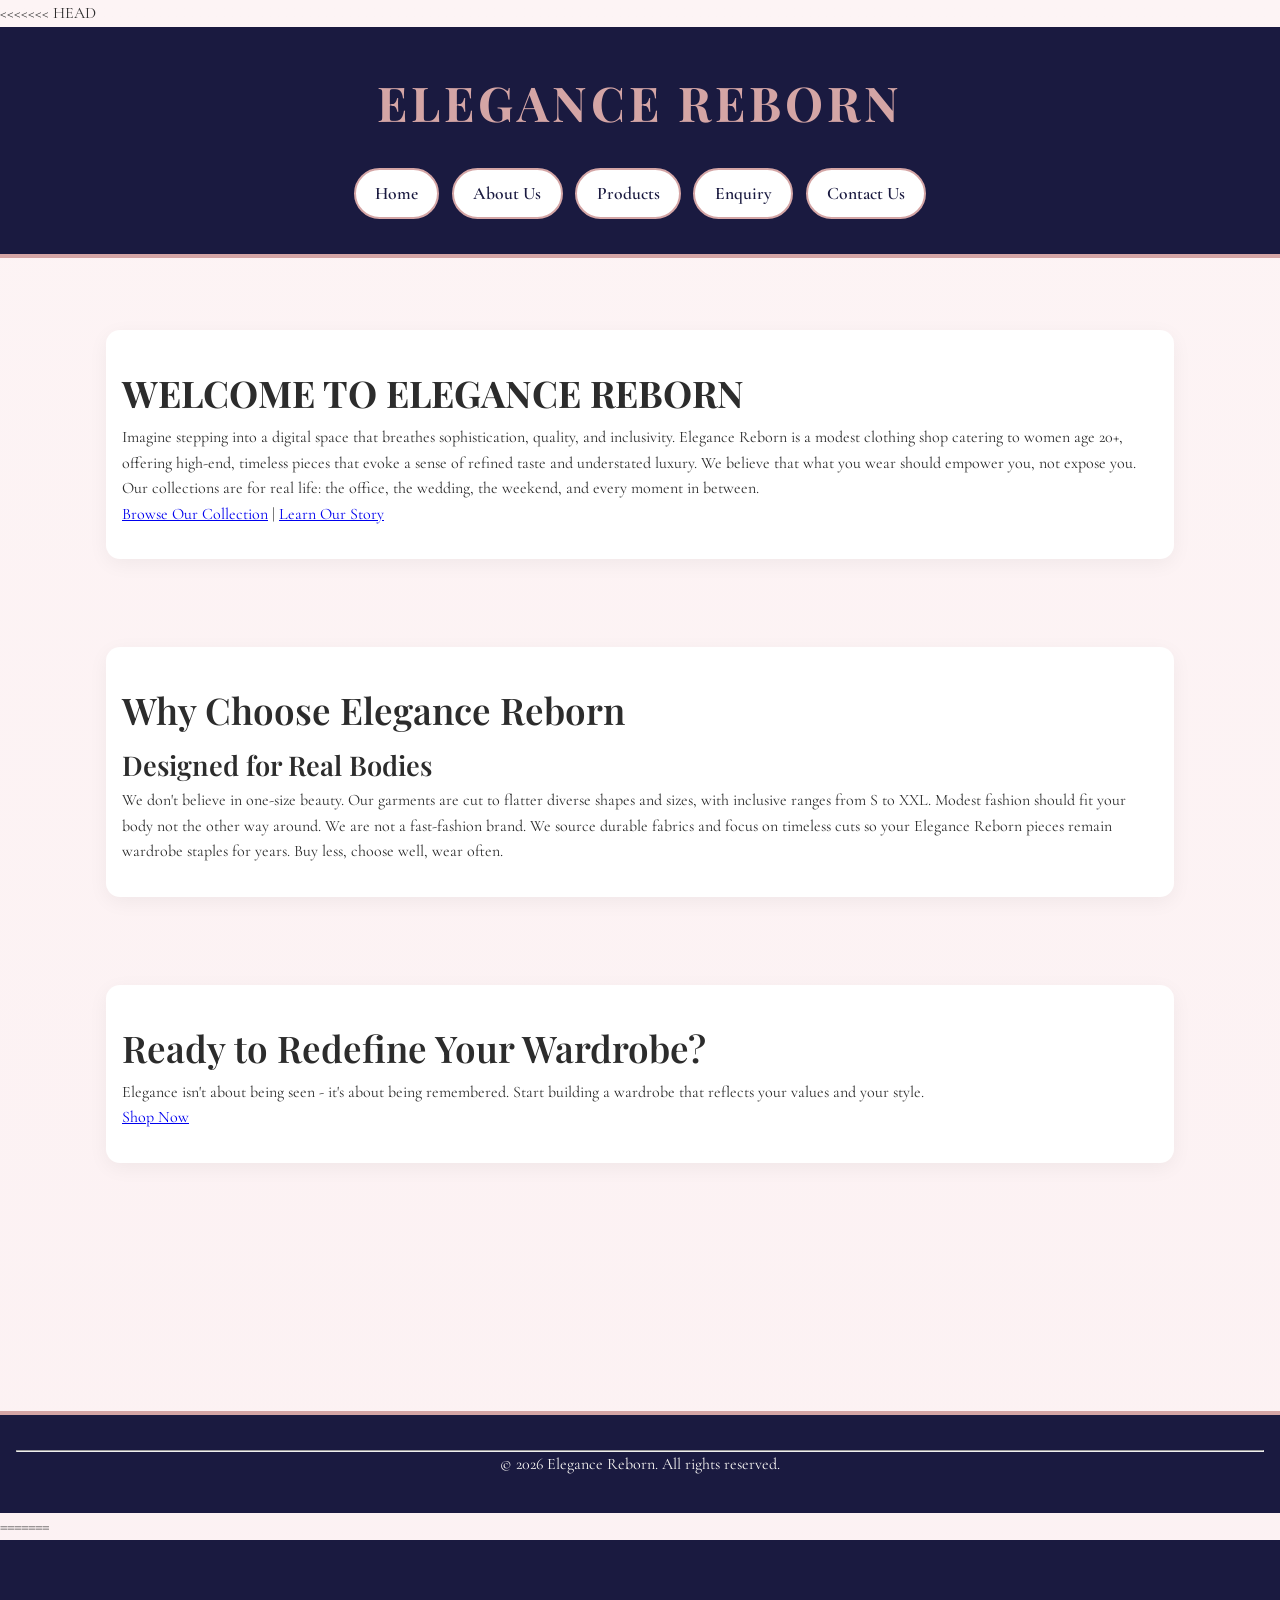
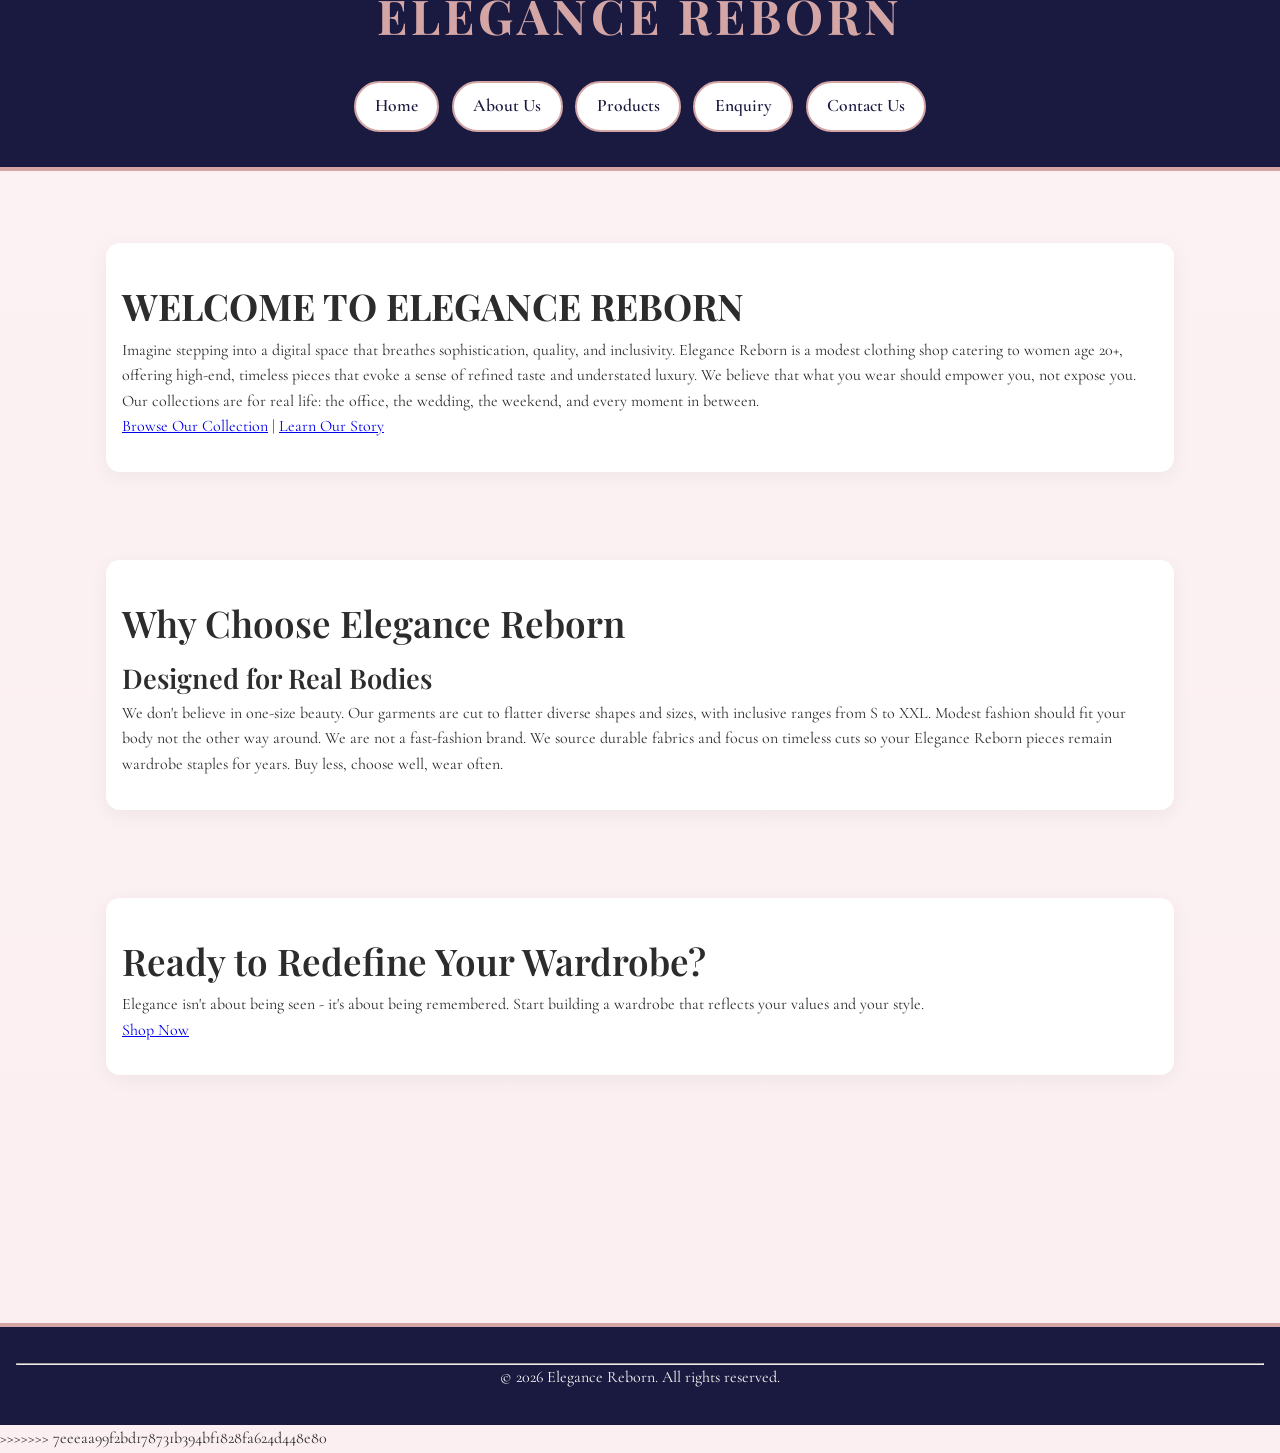
==== commit c265f949: "Merge GitHub README with local files" ====
--- a/index.html
+++ b/index.html
@@ -1,3 +1,4 @@
+<<<<<<< HEAD
 <!DOCTYPE html>
 <html lang="en">
 <head>
@@ -76,4 +77,84 @@
         <p>&copy; 2026 Elegance Reborn. All rights reserved.</p>
     </footer>
 </body>
+=======
+<!DOCTYPE html>
+<html lang="en">
+<head>
+    <meta charset="UTF-8">
+    <meta name="viewport" content="width=device-width, initial-scale=1.0">
+    
+    <title>Elegance Reborn - Modest Fashion | Understated Luxury</title>
+    
+    <!-- Playfair Display Font -->
+    <link rel="preconnect" href="https://fonts.googleapis.com">
+    <link rel="preconnect" href="https://fonts.gstatic.com" crossorigin>
+    <link href="https://fonts.googleapis.com/css2?family=Playfair+Display:wght@400;700&display=swap" rel="stylesheet">
+    
+    <!-- Your CSS -->
+    <link rel="stylesheet" href="css/styles.css">
+</head>
+<body>
+    <!--header with navigation-->
+    <header>
+        <nav>
+            <h1>ELEGANCE REBORN</h1>
+            <p> 
+                <a href="index.html">Home</a>
+                <a href="about.html">About Us</a>
+                <a href="products.html">Products</a>
+                <a href="enquiry.html">Enquiry</a>
+                <a href="contact.html">Contact Us</a>
+            </p>
+        </nav>
+    </header>
+
+    <main>
+        <!--Introduction-->
+        <section>
+            <h2><strong>WELCOME TO ELEGANCE REBORN</strong></h2>
+            <p>
+                Imagine stepping into a digital space that breathes sophistication, quality, and inclusivity. Elegance Reborn is a modest
+                clothing shop catering to women age 20+, offering high-end, timeless pieces that evoke a sense of refined taste and 
+                understated luxury. We believe that what you wear should empower you, not expose you. Our collections are for real life: the office, the wedding, the weekend,
+                and every moment in between.
+            </p>
+            <p>
+                <a href="products.html">Browse Our Collection</a> | <a href="about.html">Learn Our Story</a>
+            </p>
+        </section>
+
+        <!--why choose us section-->
+        <section>
+            <h2>Why Choose Elegance Reborn</h2>
+            <article> 
+                <h3>Designed for Real Bodies</h3>
+                <p>
+                    We don't believe in one-size beauty. Our garments are cut to flatter diverse shapes and sizes, with inclusive ranges from S to XXL. Modest fashion should fit your
+                    body not the other way around. We are not a fast-fashion brand. We source durable fabrics and focus on timeless cuts so your Elegance Reborn pieces remain wardrobe staples for years. Buy less, choose 
+                    well, wear often.
+                </p>
+            </article>
+        </section>
+
+        <!--call to action section-->
+        <section>
+            <h2>Ready to Redefine Your Wardrobe?</h2>
+            <p>
+                Elegance isn't about being seen - it's about being remembered. Start building a wardrobe that reflects 
+                your values and your style.
+            </p>
+            <p>
+                <a href="products.html">Shop Now</a>
+            </p>
+        </section>
+    </main>
+
+    <!--Footer-->
+    <footer>
+        <hr>
+        <p>&copy; 2026 Elegance Reborn. All rights reserved.</p>
+    </footer>
+</body>
+>>>>>>> 7eeeaa99f2bd178731b394bf1828fa624d448e80
 </html>
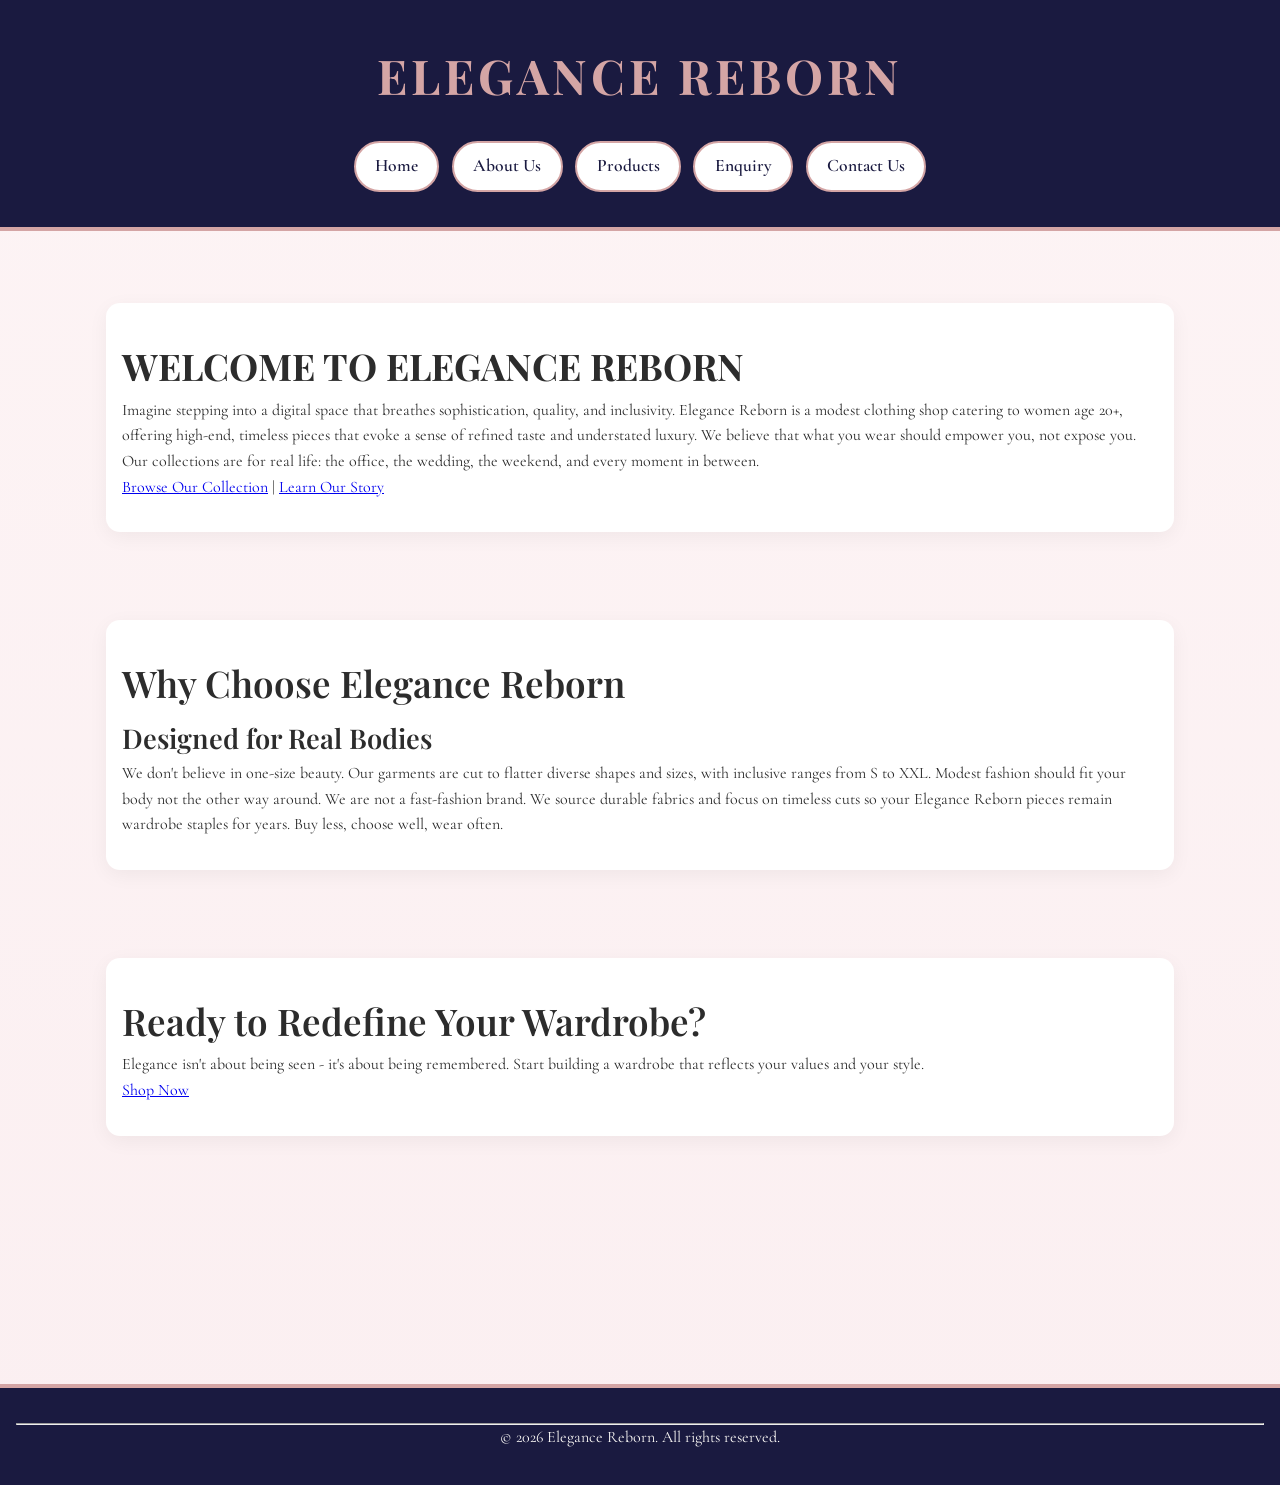
==== commit 84c85263: "updated the enquiry form to use FormSubmit" ====
--- a/index.html
+++ b/index.html
@@ -1,4 +1,3 @@
-<<<<<<< HEAD
 <!DOCTYPE html>
 <html lang="en">
 <head>
@@ -77,84 +76,4 @@
         <p>&copy; 2026 Elegance Reborn. All rights reserved.</p>
     </footer>
 </body>
-=======
-<!DOCTYPE html>
-<html lang="en">
-<head>
-    <meta charset="UTF-8">
-    <meta name="viewport" content="width=device-width, initial-scale=1.0">
-    
-    <title>Elegance Reborn - Modest Fashion | Understated Luxury</title>
-    
-    <!-- Playfair Display Font -->
-    <link rel="preconnect" href="https://fonts.googleapis.com">
-    <link rel="preconnect" href="https://fonts.gstatic.com" crossorigin>
-    <link href="https://fonts.googleapis.com/css2?family=Playfair+Display:wght@400;700&display=swap" rel="stylesheet">
-    
-    <!-- Your CSS -->
-    <link rel="stylesheet" href="css/styles.css">
-</head>
-<body>
-    <!--header with navigation-->
-    <header>
-        <nav>
-            <h1>ELEGANCE REBORN</h1>
-            <p> 
-                <a href="index.html">Home</a>
-                <a href="about.html">About Us</a>
-                <a href="products.html">Products</a>
-                <a href="enquiry.html">Enquiry</a>
-                <a href="contact.html">Contact Us</a>
-            </p>
-        </nav>
-    </header>
-
-    <main>
-        <!--Introduction-->
-        <section>
-            <h2><strong>WELCOME TO ELEGANCE REBORN</strong></h2>
-            <p>
-                Imagine stepping into a digital space that breathes sophistication, quality, and inclusivity. Elegance Reborn is a modest
-                clothing shop catering to women age 20+, offering high-end, timeless pieces that evoke a sense of refined taste and 
-                understated luxury. We believe that what you wear should empower you, not expose you. Our collections are for real life: the office, the wedding, the weekend,
-                and every moment in between.
-            </p>
-            <p>
-                <a href="products.html">Browse Our Collection</a> | <a href="about.html">Learn Our Story</a>
-            </p>
-        </section>
-
-        <!--why choose us section-->
-        <section>
-            <h2>Why Choose Elegance Reborn</h2>
-            <article> 
-                <h3>Designed for Real Bodies</h3>
-                <p>
-                    We don't believe in one-size beauty. Our garments are cut to flatter diverse shapes and sizes, with inclusive ranges from S to XXL. Modest fashion should fit your
-                    body not the other way around. We are not a fast-fashion brand. We source durable fabrics and focus on timeless cuts so your Elegance Reborn pieces remain wardrobe staples for years. Buy less, choose 
-                    well, wear often.
-                </p>
-            </article>
-        </section>
-
-        <!--call to action section-->
-        <section>
-            <h2>Ready to Redefine Your Wardrobe?</h2>
-            <p>
-                Elegance isn't about being seen - it's about being remembered. Start building a wardrobe that reflects 
-                your values and your style.
-            </p>
-            <p>
-                <a href="products.html">Shop Now</a>
-            </p>
-        </section>
-    </main>
-
-    <!--Footer-->
-    <footer>
-        <hr>
-        <p>&copy; 2026 Elegance Reborn. All rights reserved.</p>
-    </footer>
-</body>
->>>>>>> 7eeeaa99f2bd178731b394bf1828fa624d448e80
 </html>
--- a/css/styles.css
+++ b/css/styles.css
@@ -96,9 +96,9 @@
     border: 1px solid #f0f0f0;
     width: 100%;
     overflow: hidden;
-    display: flex;              /* FIX: Flex container */
-    flex-direction: column;     /* FIX: Stack vertically */
-    height: 100%;               /* FIX: All cards same height */
+    display: flex;
+    flex-direction: column;
+    height: 100%;
 }
 .product-card:hover { transform: translateY(-6px); box-shadow: 0 10px 30px rgba(212, 165, 165, 0.2); }
 
@@ -117,7 +117,7 @@
     margin: 0 0 0.5rem 0; 
     color: #1A1A40; 
     word-wrap: break-word;
-    min-height: 3.2rem;         /* FIX: Same height for all titles */
+    min-height: 3.2rem;
     display: flex;
     align-items: center;
     justify-content: center;
@@ -131,7 +131,7 @@
     font-weight: 600; 
     color: #D4A5A5; 
     margin: 0 0 1.1rem 0;
-    min-height: 1.8rem;         /* FIX: Same height for all prices */
+    min-height: 1.8rem;
     display: flex;
     align-items: center;
     justify-content: center;
@@ -141,7 +141,7 @@
 /* FIX: Sizes buttons alignment */
 .sizes { 
     margin: 1.1rem 0;
-    min-height: 3.5rem;         /* FIX: Same height for all size sections */
+    min-height: 3.5rem;
     display: flex;
     flex-wrap: wrap;
     justify-content: center;
@@ -162,7 +162,7 @@
     font-weight: 600;
     transition: all 0.2s ease;
     font-size: 0.9rem;
-    min-width: 45px;            /* FIX: All size boxes same width */
+    min-width: 45px;
 }
 .sizes input[type="radio"]:checked + label {
     border-color: #D4A5A5;
@@ -181,7 +181,7 @@
     cursor: pointer;
     font-weight: 600;
     font-family: 'Cormorant Garamond', serif;
-    margin-top: auto;           /* FIX: Pushes button to bottom */
+    margin-top: auto;
     width: 100%;
     transition: all 0.3s ease;
 }
@@ -204,17 +204,16 @@
     section { padding: 1.5rem 0.75rem; }
     
     .products-grid { 
-        grid-template-columns: 1fr 1fr; /* 2 columns for iPad + iPhone 12 Pro 390px */
+        grid-template-columns: 1fr 1fr;
         gap: 0.75rem;
     }
     
     .product-card { padding: 0.75rem; }
     
-    /* Mobile fixes for alignment */
     .product-card h3 { 
         font-size: 1rem; 
         line-height: 1.2; 
-        min-height: 2.6rem;       /* FIX: Same height on mobile */
+        min-height: 2.6rem;
     }
     .product-card .price { 
         font-size: 1.05rem; 
@@ -245,6 +244,7 @@
     nav p { flex-direction: column; gap: 0.6rem; }
     body { font-size: 0.875rem; }
 }
+
 /* Search bar styling - matches Elegance Reborn colors */
 #searchBox {
     width: 100%;
@@ -252,23 +252,87 @@
     padding: 14px 24px;
     margin: 2rem auto;
     display: block;
-    border: 2px solid #D4A5A5; /* blush border */
+    border: 2px solid #D4A5A5;
     border-radius: 30px;
     font-size: 1.1rem;
     font-family: 'Cormorant Garamond', serif;
     background: #fff;
-    color: #1A1A40; /* navy text */
+    color: #1A1A40;
     box-shadow: 0 3px 10px rgba(212, 165, 165, 0.2);
     transition: all 0.3s ease;
 }
 
 #searchBox::placeholder {
-    color: #D4A5A5; /* blush placeholder */
+    color: #D4A5A5;
     font-style: italic;
 }
 
 #searchBox:focus {
     outline: none;
-    border-color: #1A1A40; /* navy border on focus */
+    border-color: #1A1A40;
     box-shadow: 0 0 0 4px rgba(26, 26, 64, 0.1);
+}
+
+/* ENQUIRY FORM - Smaller + Dusty Pink Borders + White BG */
+main section form {
+    max-width: 420px;
+    margin: 30px auto;
+    padding: 20px;
+    border: 2px solid #D4A5A5;
+    border-radius: 10px;
+    background-color: #ffffff;
+    display: flex;
+    flex-direction: column;
+    gap: 12px;
+}
+
+main section form label {
+    font-family: 'Cormorant Garamond', serif;
+    font-weight: 600;
+    font-size: 1rem;
+    color: #1A1A40;
+    margin-top: 8px;
+}
+
+main section form input[type="text"],
+main section form input[type="email"],
+main section form textarea {
+    width: 100%;
+    padding: 10px;
+    border: 1.5px solid #D4A5A5;
+    border-radius: 6px;
+    font-size: 0.95rem;
+    font-family: 'Cormorant Garamond', serif;
+    box-sizing: border-box;
+    background-color: #ffffff;
+    color: #2C2C2C;
+}
+
+main section form input:focus,
+main section form textarea:focus {
+    outline: none;
+    border-color: #1A1A40;
+}
+
+main section form textarea {
+    min-height: 90px;
+    resize: vertical;
+}
+
+main section form button[type="submit"] {
+    margin-top: 15px;
+    padding: 12px;
+    background-color: #1A1A40;
+    color: #fff;
+    font-weight: 600;
+    font-size: 1rem;
+    font-family: 'Cormorant Garamond', serif;
+    border: none;
+    border-radius: 25px;
+    cursor: pointer;
+    transition: all 0.3s ease;
+}
+
+main section form button[type="submit"]:hover {
+    background-color: #D4A5A5;
 }
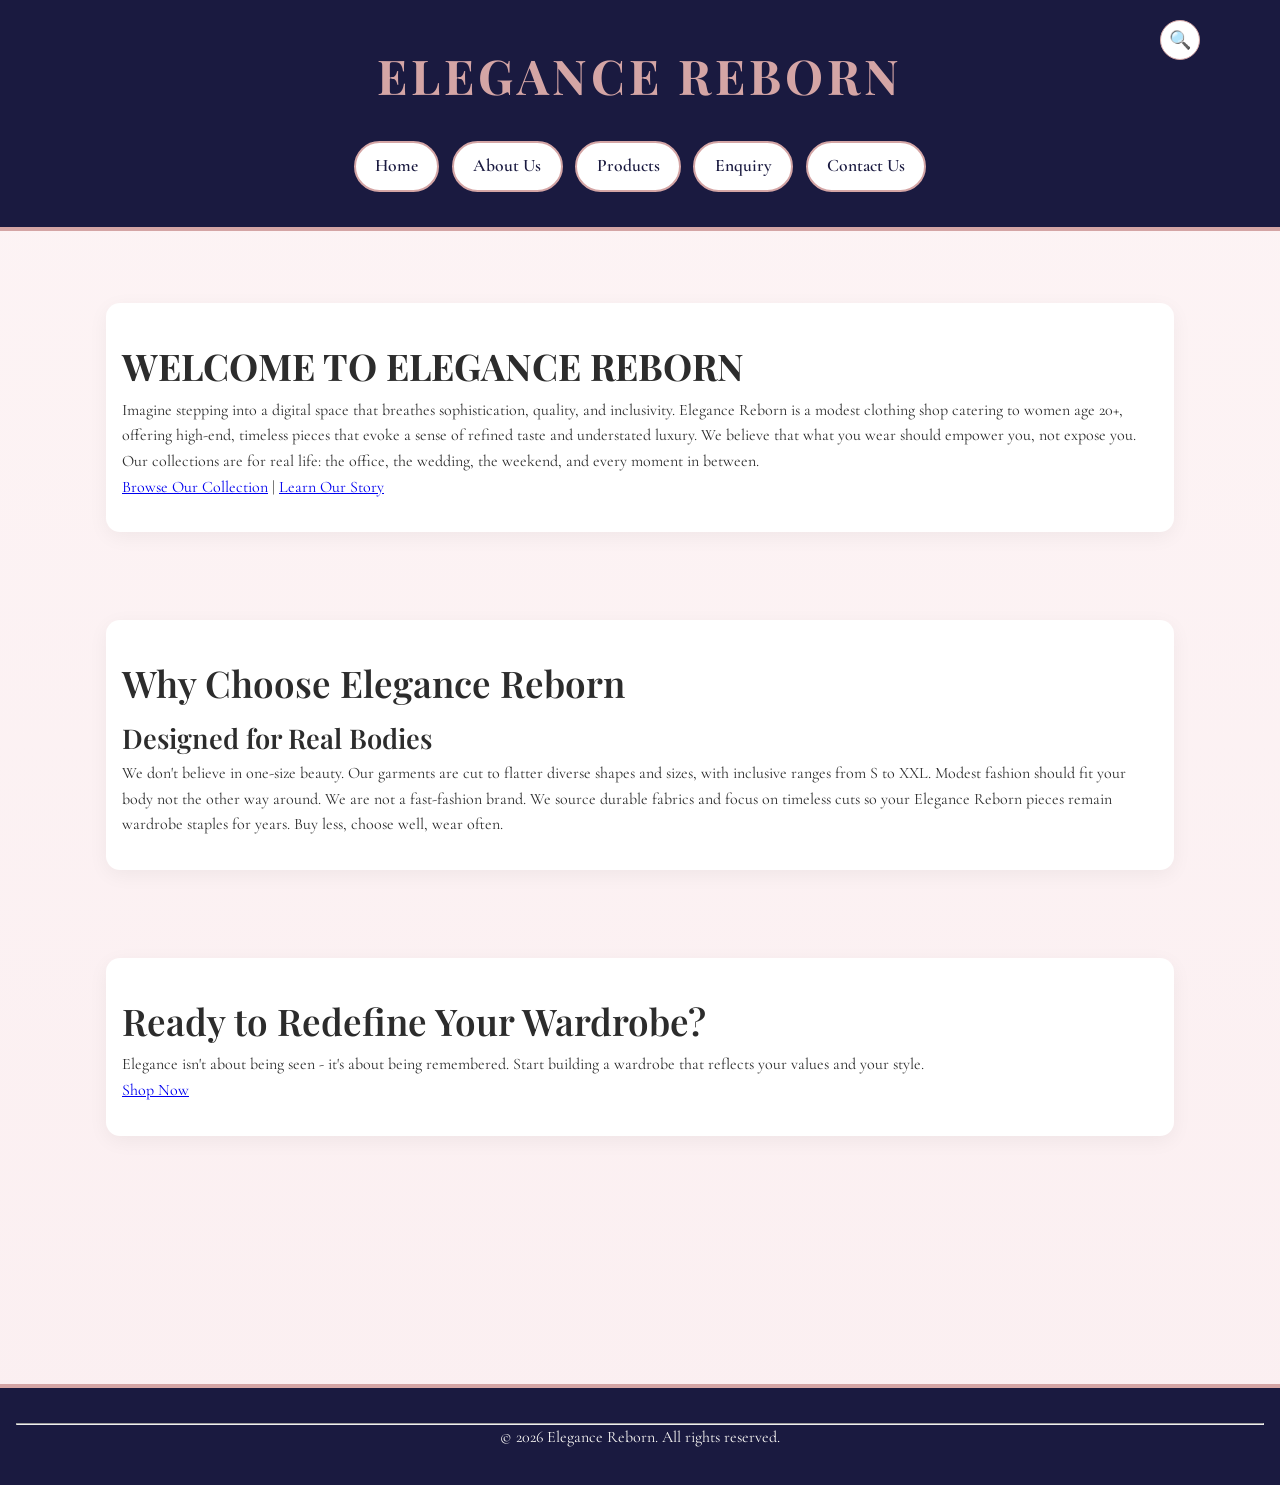
==== commit 4eaa6eb0: "added cart and search functionality created payment page" ====
--- a/index.html
+++ b/index.html
@@ -3,7 +3,8 @@
 <head>
     <meta charset="UTF-8">
     <meta name="viewport" content="width=device-width, initial-scale=1.0">
-    
+    <meta name="description" content="Elegance Reborn - Curated modest clothing, blazers, overcoats, suits and bags. Quality fabrics with classic designs in South Africa.">
+    <meta name="keywords" content="modest clothing, blazers, overcoats, suits, tote bags, South Africa fashion">
     <title>Elegance Reborn - Modest Fashion | Understated Luxury</title>
     
     <!-- Playfair Display Font -->
@@ -25,8 +26,11 @@
                 <a href="products.html">Products</a>
                 <a href="enquiry.html">Enquiry</a>
                 <a href="contact.html">Contact Us</a>
-            </p>
+                </p>
+                
         </nav>
+        <button type="button" id="searchToggle">🔍</button>
+        <input type="text" id="searchInput" placeholder="Search...">
     </header>
 
     <main>
@@ -75,5 +79,6 @@
         <hr>
         <p>&copy; 2026 Elegance Reborn. All rights reserved.</p>
     </footer>
+    <script src="js/script.js"></script>
 </body>
 </html>
--- a/css/styles.css
+++ b/css/styles.css
@@ -34,6 +34,7 @@
     padding: 2.2rem 1rem;
     text-align: center;
     width: 100%;
+    position: relative; /* only addition for search */
 }
 header h1 { color: #D4A5A5; text-transform: uppercase; }
 
@@ -80,9 +81,8 @@
     display: grid;
     grid-template-columns: repeat(3, 1fr);
     gap: 1.5rem;
-    margin-top: 1.5rem;
-    margin-bottom: 3rem;
-    width: 100%;
+    grid-auto-flow: dense;
+    grid-auto-rows: auto;
 }
 
 /* 2.5 Visual Styles + Flexbox for perfect alignment */
@@ -94,7 +94,6 @@
     text-align: center;
     transition: transform 0.3s ease;
     border: 1px solid #f0f0f0;
-    width: 100%;
     overflow: hidden;
     display: flex;
     flex-direction: column;
@@ -245,34 +244,6 @@
     body { font-size: 0.875rem; }
 }
 
-/* Search bar styling - matches Elegance Reborn colors */
-#searchBox {
-    width: 100%;
-    max-width: 400px;
-    padding: 14px 24px;
-    margin: 2rem auto;
-    display: block;
-    border: 2px solid #D4A5A5;
-    border-radius: 30px;
-    font-size: 1.1rem;
-    font-family: 'Cormorant Garamond', serif;
-    background: #fff;
-    color: #1A1A40;
-    box-shadow: 0 3px 10px rgba(212, 165, 165, 0.2);
-    transition: all 0.3s ease;
-}
-
-#searchBox::placeholder {
-    color: #D4A5A5;
-    font-style: italic;
-}
-
-#searchBox:focus {
-    outline: none;
-    border-color: #1A1A40;
-    box-shadow: 0 0 0 4px rgba(26, 26, 64, 0.1);
-}
-
 /* ENQUIRY FORM - Smaller + Dusty Pink Borders + White BG */
 main section form {
     max-width: 420px;
@@ -335,4 +306,88 @@
 
 main section form button[type="submit"]:hover {
     background-color: #D4A5A5;
+}
+
+/* SEARCH - Top right corner, circle expands, button NEXT to it */
+header {
+  background-color: #1A1A40;
+  border-bottom: 4px solid #D4A5A5;
+  padding: 2.2rem 1rem;
+  text-align: center;
+  width: 100%;
+  position: relative; /* THIS IS THE FIX */
+}
+
+#globalSearch {
+  width: 40px;
+  height: 40px;
+  border-radius: 50%;
+  border: 2px solid #D4A5A5;
+  background: white;
+  padding: 0;
+  transition: width 0.3s ease;
+  box-sizing: border-box;
+  text-align: center;
+  font-size: 16px;
+}
+
+#globalSearch:focus {
+  width: 180px;
+  border-radius: 20px;
+  padding: 0 15px;
+  text-align: left;
+  outline: none;
+  border-color: #1A1A40;
+}
+
+#searchBtn {
+  width: 40px;
+  height: 40px;
+  border: none;
+  background: #1A1A40;
+  color: #D4A5A5;
+  border-radius: 50%;
+  font-size: 18px;
+  cursor: pointer;
+  flex-shrink: 0;
+}
+#searchBtn:hover { background: #D4A5A5; color: #1A1A40; }
+
+header {
+  position: relative !important;
+}
+
+#searchToggle {
+  position: absolute !important;
+  top: 20px !important;
+  right: 80px !important;
+  width: 40px !important;
+  height: 40px !important;
+  border-radius: 50% !important;
+  border: 1px solid #D4A5A5 !important;
+  background: white !important;
+  cursor: pointer !important;
+  font-size: 18px !important;
+  z-index: 9999 !important;
+}
+
+#searchInput {
+  position: absolute !important;
+  top: 20px !important;
+  right: 80px !important;
+  width: 0 !important;
+  height: 40px !important;
+  padding: 0 !important;
+  border: 1px solid #D4A5A5 !important;
+  border-radius: 20px !important;
+  opacity: 0 !important;
+  transition: all 0.3s !important;
+  z-index: 9998 !important;
+}
+
+#searchInput.active {
+  width: 200px !important;
+  padding: 0 15px !important;
+  opacity: 1 !important;
+  right: 130px !important;
 }
